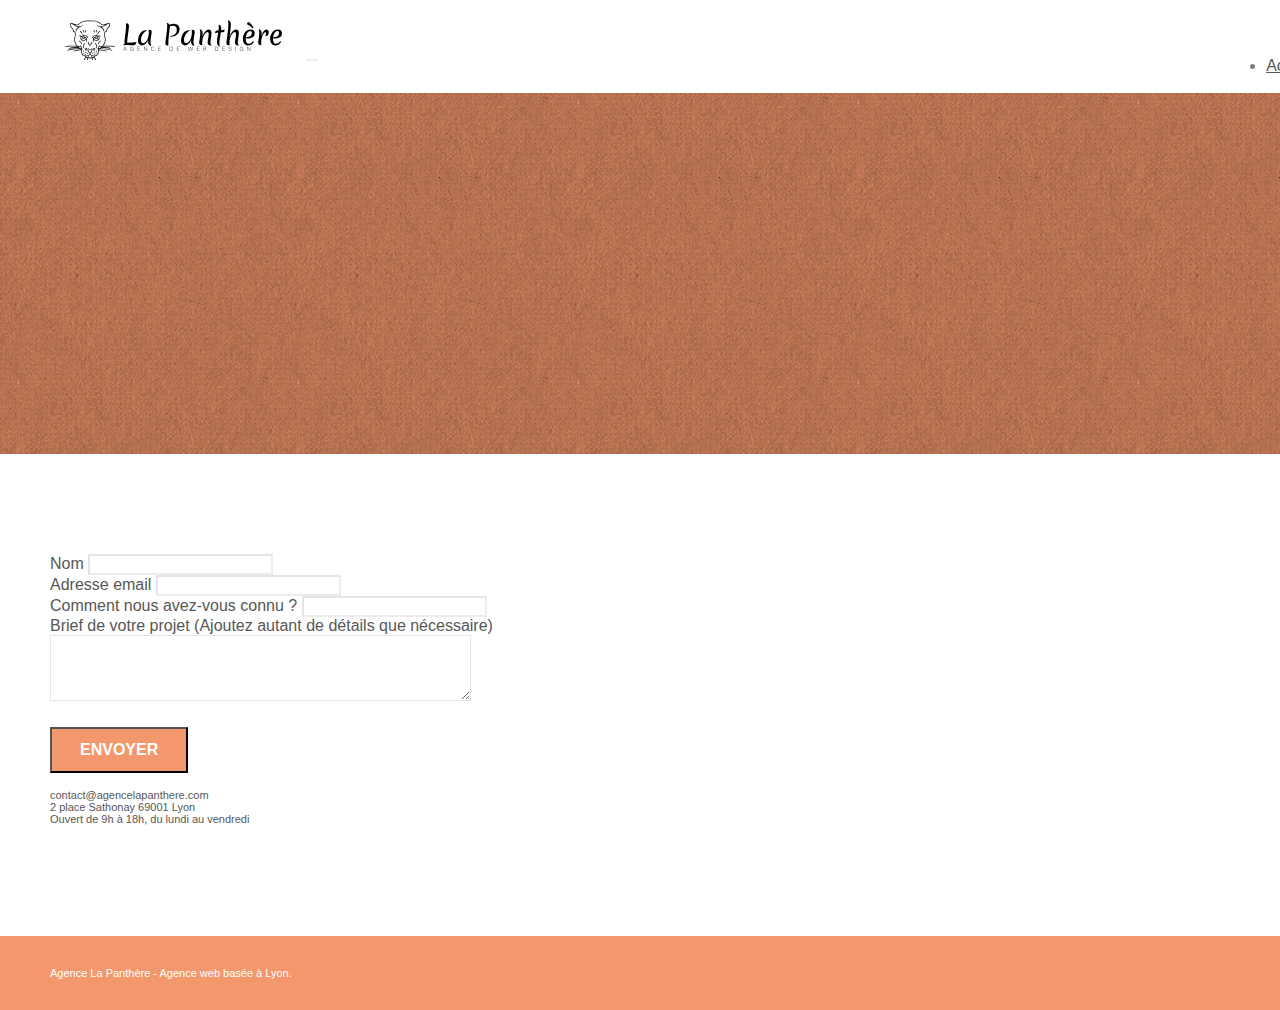
==== page2.html @ 62b4c814 "page 2 footer réseaux sociaux link error" ====
<!doctype html>
<html lang="fr">
<head>
    <meta charset="utf-8">
    <meta name="description" content="l'Agence La Panthère est votre agence de web design sur Lyon. Contactez-nous">
    <meta name="viewport" content="width=device-width, initial-scale=1.0, viewport-fit=cover">
    <link rel="shortcut icon" type="image/png" href="favicon.jpg">

	<link rel="canonical" href="https://dkartes.github.io/Project4-Panthere/">
    
	<link rel="stylesheet" type="text/css" href="./css/bootstrap.min.css">
	<link rel="stylesheet" type="text/css" href="style.css">
	<link rel="stylesheet" type="text/css" href="./css/font-awesome.min.css">
	<link rel="stylesheet" type="text/css" href="./css/et-line.min.css">
	
    
	<script src="./js/jquery-2.1.0.min.js"></script>
	<script src="./js/bootstrap.min.js"></script>
	<script src="./js/blocs.min.js"></script>
	<script src="./js/jqBootstrapValidation.js"></script>
	<script src="./js/formHandler.js"></script>
    <title>Contact Agence La Panthère</title>

    
<!-- Analytics -->
 
<!-- Analytics END -->
    
</head>
<body>
<!-- Principal conteneur -->
<div class="page-container">
    
<!-- bloc-0 -->
<div class="bloc bgc-white l-bloc " id="bloc-0">
	<div class="container bloc-sm">
		<nav class="navbar row">
			<div class="navbar-header">
				<a class="navbar-brand" href="index.html"><img src="img/agence-la-panthere-monochrome.svg" alt="atlanta web design logo" height="40" /></a>
				<button id="nav-toggle" type="button" class="ui-navbar-toggle navbar-toggle" data-toggle="collapse" data-target=".navbar-1">
					<span class="sr-only">Toggle navigation</span><span class="icon-bar"></span><span class="icon-bar"></span><span class="icon-bar"></span>
				</button>
			</div>
			<div class="collapse navbar-collapse navbar-1 special-dropdown-nav">
				<ul class="site-navigation nav navbar-nav">
					<li>
						<a href="index.html">Accueil</a>
					</li>
					<li>
					</li>
					<li>
						<a href="#">page2 &gt;</a>
					</li>
				</ul>
			</div>
		</nav>
	</div>
</div>
<!-- bloc-0 END -->

<!-- bloc-6 -->
<div class="bloc bg-dots-bg bg-repeat bgc-atomic-tangerine d-bloc bloc-bg-texture texture-paper" id="bloc-6">
	<div class="container bloc-lg">
		<div class="row">
			<div class="col-sm-12">
				<h1 class="text-center hero-bloc-text tc-white">
					Vous recherchez une entreprise spécialiste du web design sur Lyon ? Contactez-nous !
				</h1>
				<p class="text-center mg-lg tc-white tight-width-whitespace">
					Nous sommes ravis que vous souhaitiez collaborer avec notre agence.<br>
					Parlez-nous de votre projet en complétant le formulaire ci-dessous.
				</p>
			</div>
		</div>
	</div>
</div>
<!-- bloc-6 END -->

<!-- bloc-7 -->
<div class="bloc bgc-white l-bloc" id="bloc-7">
	<div class="container bloc-lg">
		<div class="row">
			<div class="col-sm-6">
				<form id="form_1" novalidate success-msg="Your message has been sent." fail-msg="Sorry it seems that our mail server is not responding, Sorry for the inconvenience!">
					<div class="form-group">
						<label>
							Nom
						</label>
						<input id="name" class="form-control" required />
					</div>
					<div class="form-group">
						<label>
							Adresse email
						</label>
						<input id="email" class="form-control" type="email" required />
					</div>
					<div class="form-group">
						<label>
							Comment nous avez-vous connu ?
						</label>
						<input class="form-control" type="email" required id="input_504" />
					</div>
					<div class="form-group">
						<label>
							Brief de votre projet (Ajoutez autant de détails que nécessaire)<br>
						</label><textarea id="message" class="form-control" rows="4" cols="50" required></textarea>
					</div> 
					<button class="bloc-button btn btn-lg btn-block cta-hero btn-atomic-tangerine" type="submit">
						Envoyer
					</button>
				</form>
			</div>
			<div class="col-sm-6">
				<p>
					contact@agencelapanthere.com<br>2 place Sathonay 69001 Lyon<br>Ouvert de 9h à 18h, du lundi au vendredi<br>
				</p>
			</div>
		</div>
	</div>
</div>
<!-- bloc-7 END -->

<!-- ScrollToTop Button -->
<a class="bloc-button btn btn-d scrollToTop" onclick="scrollToTarget('1')"><span class="fa fa-chevron-up"></span></a>
<!-- ScrollToTop Button END-->


<!-- Footer - bloc-8 -->
<div class="bloc bgc-atomic-tangerine d-bloc" id="bloc-8">
	<div class="container bloc-sm">
		<div class="row">
			<div class="col-sm-12">
				<p class="text-center white">
					Agence La Panthère - Agence web basée à Lyon.<br>
				</p>
				<div class="row row-no-gutters social">
					<div class="col-sm-3">
						<div class="text-center">
							<a class="social" href="https://twitter.com/home"><span class="fa fa-twitter icon-md"></span><span class="sr-only">Search</span></a>
						</div>
					</div>
					<div class="col-sm-3">
						<div class="text-center">
							<a class="social" href="https://www.facebook.com/"><span class="fa fa-facebook icon-md"></span><span class="sr-only">Search</span></a>
						</div>
					</div>
					<div class="col-sm-3">
						<div class="text-center">
							<a class="social" href="https://dribbble.com/"><span class="fa fa-dribbble icon-md"></span><span class="sr-only">Search</span></a>
						</div>
					</div>
					<div class="col-sm-3">
						<div class="text-center">
							<a class="social" href="https://www.instagram.com/?hl=fr"><span class="fa fa-instagram icon-md"></span><span class="sr-only">Search</span></a>
						</div>
					</div>
				</div>
			</div>
		</div>
	</div>
</div>
<!-- Footer - bloc-8 END -->

</div>
<!-- Principal conteneur END -->
    

</body>
</html>
---- style.css ----
body {
    margin: 0;
    padding: 0;
    background: #FFF;
    overflow-x: hidden;
    -webkit-font-smoothing: antialiased;
    -moz-osx-font-smoothing: grayscale;
}

a,
button {
    transition: all .3s ease-in-out;
    outline: none!important;
}

a:hover {
    text-decoration: none;
    cursor: pointer;
}

#page-loading-blocs-notifaction {
    position: fixed;
    top: 0;
    bottom: 0;
    width: 100%;
    z-index: 100000;
    background: #FFFFFF url("img/pageload-spinner.gif") no-repeat center center;
}

.bloc {
    width: 100%;
    clear: both;
    background: 50% 50% no-repeat;
    padding: 0 50px;
    -webkit-background-size: cover;
    -moz-background-size: cover;
    -o-background-size: cover;
    background-size: cover;
    position: relative;
}

.bloc .container {
    padding-left: 0;
    padding-right: 0;
}

.bloc-lg {
    padding: 100px 50px;
}

.bloc-md {
    padding: 50px;
}

.bloc-sm {
    padding: 20px 50px;
}

.bg-center,
.bg-l-edge,
.bg-r-edge,
.bg-t-edge,
.bg-b-edge,
.bg-tl-edge,
.bg-bl-edge,
.bg-tr-edge,
.bg-br-edge,
.bg-repeat {
    -webkit-background-size: auto!important;
    -moz-background-size: auto!important;
    -o-background-size: auto!important;
    background-size: auto!important;
}

.bg-repeat {
    background: repeat;
}

.bg-t-edge {
    background: top no-repeat;
}

.bloc-bg-texture::before {
    content: "";
    background-size: 2px 2px;
    position: absolute;
    top: 0;
    bottom: 0;
    left: 0;
    right: 0;
}

.texture-paper::before {
    background: url("img/texture-paper.png");
    background-size: 280px 280px;
}

.b-parallax {
    background-attachment: fixed;
}

.d-bloc {
    color: rgba(255, 255, 255, .7);
}

.d-bloc button:hover {
    color: rgba(255, 255, 255, .9);
}

.d-bloc .icon-round,
.d-bloc .icon-square,
.d-bloc .icon-rounded,
.d-bloc .icon-semi-rounded-a,
.d-bloc .icon-semi-rounded-b {
    border-color: rgba(255, 255, 255, .9);
}

.d-bloc .divider-h span {
    border-color: rgba(255, 255, 255, .2);
}

.d-bloc .a-btn,
.d-bloc .navbar a,
.d-bloc .navbar-brand,
.d-bloc a .icon-sm,
.d-bloc a .icon-md,
.d-bloc a .icon-lg,
.d-bloc a .icon-xl,
.d-bloc h1 a,
.d-bloc h2 a,
.d-bloc h3 a,
.d-bloc h4 a,
.d-bloc h5 a,
.d-bloc h6 a,
.d-bloc p a {
    color: rgba(255, 255, 255, .6);
}

.d-bloc .a-btn:hover,
.d-bloc .navbar a:hover,
.d-bloc .navbar-brand:hover,
.d-bloc a:hover .icon-sm,
.d-bloc a:hover .icon-md,
.d-bloc a:hover .icon-lg,
.d-bloc a:hover .icon-xl,
.d-bloc h1 a:hover,
.d-bloc h2 a:hover,
.d-bloc h3 a:hover,
.d-bloc h4 a:hover,
.d-bloc h5 a:hover,
.d-bloc h6 a:hover,
.d-bloc p a:hover {
    color: rgba(255, 255, 255, 1);
}

.d-bloc .navbar-toggle .icon-bar {
    background: rgba(255, 255, 255, 1);
}

.d-bloc .btn-wire,
.d-bloc .btn-wire:hover {
    color: rgba(255, 255, 255, 1);
    border-color: rgba(255, 255, 255, 1);
}

.d-bloc .panel {
    color: rgba(0, 0, 0, .5);
}

.d-bloc .panel button:hover {
    color: rgba(0, 0, 0, .7);
}

.d-bloc .panel icon {
    border-color: rgba(0, 0, 0, .7);
}

.d-bloc .panel .divider-h span {
    border-color: rgba(0, 0, 0, .1);
}

.d-bloc .panel .a-btn {
    color: rgba(0, 0, 0, .6);
}

.d-bloc .panel .a-btn:hover {
    color: rgba(0, 0, 0, 1);
}

.d-bloc .panel .btn-wire,
.d-bloc .panel .btn-wire:hover {
    color: rgba(0, 0, 0, .7);
    border-color: rgba(0, 0, 0, .3);
}

.d-bloc .panel,
.l-bloc {
    color: rgba(0, 0, 0, .5);
}

.d-bloc .panel button:hover,
.l-bloc button:hover {
    color: rgba(0, 0, 0, .7);
}

.l-bloc .icon-round,
.l-bloc .icon-square,
.l-bloc .icon-rounded,
.l-bloc .icon-semi-rounded-a,
.l-bloc .icon-semi-rounded-b {
    border-color: rgba(0, 0, 0, .7);
}

.d-bloc .panel .divider-h span,
.l-bloc .divider-h span {
    border-color: rgba(0, 0, 0, .1);
}

.d-bloc .panel .a-btn,
.l-bloc .a-btn,
.l-bloc .navbar a,
.l-bloc .navbar-brand,
.l-bloc a .icon-sm,
.l-bloc a .icon-md,
.l-bloc a .icon-lg,
.l-bloc a .icon-xl,
.l-bloc h1 a,
.l-bloc h2 a,
.l-bloc h3 a,
.l-bloc h4 a,
.l-bloc h5 a,
.l-bloc h6 a,
.l-bloc p a {
    color: rgba(0, 0, 0, .6);
}

.d-bloc .panel .a-btn:hover,
.l-bloc .a-btn:hover,
.l-bloc .navbar a:hover,
.l-bloc .navbar-brand:hover,
.l-bloc a:hover .icon-sm,
.l-bloc a:hover .icon-md,
.l-bloc a:hover .icon-lg,
.l-bloc a:hover .icon-xl,
.l-bloc h1 a:hover,
.l-bloc h2 a:hover,
.l-bloc h3 a:hover,
.l-bloc h4 a:hover,
.l-bloc h5 a:hover,
.l-bloc h6 a:hover,
.l-bloc p a:hover {
    color: rgba(0, 0, 0, 1);
}

.l-bloc .navbar-toggle .icon-bar {
    color: rgba(0, 0, 0, .6);
}

.d-bloc .panel .btn-wire,
.d-bloc .panel .btn-wire:hover,
.l-bloc .btn-wire,
.l-bloc .btn-wire:hover {
    color: rgba(0, 0, 0, .7);
    border-color: rgba(0, 0, 0, .3);
}

.voffset {
    margin-top: 30px;
}

.voffset-lg {
    margin-top: 80px;
}

.row-no-gutters {
    margin-right: 0;
    margin-left: 0;
}

.row.row-no-gutters > [class^="col-"],
.row.row-no-gutters > [class*=" col-"] {
    padding-right: 0;
    padding-left: 0;
}

#bloc-1-hero h1 {
    font-size: 32px;
}

.navbar {
    margin-bottom: 0;
    z-index: 1;
}

.navbar-brand {
    height: auto;
    padding: 3px 15px;
    font-size: 25px;
    font-weight: normal;
    font-weight: 600;
    line-height: 44px;
}

.navbar-brand img {
    max-height: 200px;
    margin: 0 5px 0 0;
    display: inline;
}

.navbar-brand img[src$=svg] {
    min-width: 100px;
}

.nav-center .navbar-brand img {
    margin: 0;
}

.navbar .nav {
    padding-top: 2px;
    margin-right: -16px;
    float: right;
    z-index: 1;
}

.nav > li {
    float: left;
    margin-top: 4px;
    font-size: 16px;
}

.navbar-nav .open .dropdown-menu > li > a {
    text-align: inherit;
}

.nav > li a:hover,
.nav > li a:focus {
    background: transparent;
}

.navbar-toggle {
    margin: 10px 10px 0 0;
    border: 0px;
}

.navbar-toggle:hover {
    background: transparent!important;
}

.navbar-toggle .icon-bar {
    background-color: rgba(0, 0, 0, .5);
    width: 26px;
}

.nav-invert .navbar .nav {
    float: left;
}

.nav-invert .navbar-header,
.nav-invert .navbar-brand {
    float: right;
    position: relative;
    z-index: 2;
}

@media (min-width: 768px) {
    .site-navigation {
        position: absolute;
        top: 50%;
        right: 20px;
        transform: translate(0, -50%);
        -webkit-transform: translateY(-50%);
    }
    .nav > li .dropdown-menu a,
    .nav > li .dropdown-menu a:hover {
        color: #484848;
    }
    .nav-invert .site-navigation {
        left: 0;
        right: 0;
    }
    .nav-center {
        text-align: center;
    }
    .nav-center .navbar-header {
        width: 100%;
    }
    .nav-center .navbar-header,
    .nav-center .navbar-brand,
    .nav-center .nav > li {
        float: none;
        display: inline-block;
    }
    .nav-center .site-navigation {
        position: relative;
        width: 100%;
        right: 0;
        margin-right: 0px;
        margin-top: 20px;
    }
    .nav-center.mini-nav .navbar-toggle {
        float: none;
        margin: 10px auto 0;
    }
}

.nav > li > .dropdown a {
    background: none!important;
    display: block;
    padding: 14px 15px;
}

nav .caret {
    margin: 0 5px;
}

.dropdown-menu .dropdown-menu {
    top: -8px;
    left: 100%;
}

.dropdown-menu .dropmenu-flow-right {
    top: 100%;
    left: 0;
    margin-left: -1px;
    border-top-left-radius: 0;
    border-top-right-radius: 0;
}

.dropdown-menu .dropdown span {
    border: 4px solid black;
    border-top-color: transparent;
    border-right-color: transparent;
    border-bottom-color: transparent;
    margin: 6px -5px 0 0!important;
    float: right;
}

.mg-md {
    margin-top: 10px;
    margin-bottom: 20px;
}

.mg-lg {
    margin-top: 10px;
    margin-bottom: 40px;
}

.btn {
    margin: 0 5px 5px 0;
}

.btn.pull-right {
    margin: 0 0 5px 5px;
}

.btn-d,
.btn-d:hover,
.btn-d:focus {
    color: #FFF;
    background: rgba(0, 0, 0, .3);
}

button {
    outline: none!important;
}

.btn-rd {
    border-radius: 40px;
}

.btn-clean {
    border: 1px solid rgba(0, 0, 0, .08);
    border-bottom-color: rgba(0, 0, 0, .1);
    text-shadow: 0 1px 0 rgba(0, 0, 1, .1);
    box-shadow: 0 1px 3px rgba(0, 0, 1, .25), inset 0 1px 0 0 rgba(255, 255, 255, .15);
}

.icon-md {
    font-size: 30px!important;
}

.icon-lg {
    font-size: 60px!important;
}
.sr-only{
    position:absolute;
    left:-10000px;
    top:auto;
    width:1px;
    height:1px;
    overflow:hidden;
 }

.sm-shadow {
    text-shadow: 0 1px 2px rgba(0, 0, 0, .3);
}

.panel-sq,
.panel-sq .panel-heading,
.panel-sq .panel-footer {
    border-radius: 0;
}

.panel-rd {
    border-radius: 30px;
}

.panel-rd .panel-heading {
    border-radius: 29px 29px 0 0;
}

.panel-rd .panel-footer {
    border-radius: 0 0 29px 29px;
}

.form-control {
    border-color: rgba(0, 0, 0, .1);
    box-shadow: none;
}

.scrollToTop {
    width: 40px;
    height: 40px;
    position: fixed;
    bottom: 20px;
    right: 20px;
    opacity: 0;
    z-index: 500;
    transition: all .3s ease-in-out;
}

.scrollToTop span {
    margin-top: 6px;
}

.showScrollTop {
    font-size: 14px;
    opacity: 1;
}

a[data-lightbox] {
    position: relative;
    display: block;
    text-align: center;
}

a[data-lightbox]:hover::before {
    content: "+";
    font-family: "HelveticaNeue-Light", "Helvetica Neue Light", "Helvetica Neue", Helvetica, Arial;
    font-size: 32px;
    width: 50px;
    height: 50px;
    margin-left: -25px;
    border-radius: 50%;
    background: rgba(0, 0, 0, .6);
    color: #FFF;
    font-weight: 100;
    z-index: 1;
    position: absolute;
    top: 50%;
    transform: translateY(-50%);
    -webkit-transform: translateY(-50%);
}

a[data-lightbox]:hover img {
    opacity: 0.6;
    -webkit-animation-fill-mode: none;
    animation-fill-mode: none;
}

#lightbox-modal {
    display: flex;
    align-items: center;
}

#lightbox-modal .modal-dialog {
    width: 90%;
    max-width: 900px;
    margin: 0 auto 0;
}

#lightbox-modal .modal-dialog img {
    max-height: 90vh;
    margin: 0 auto;
}

.lightbox-caption {
    padding: 20px;
    color: #FFF;
    background: rgba(0, 0, 0, .5);
    position: absolute;
    left: 15px;
    right: 15px;
    bottom: 5px;
}

.close-lightbox {
    color: #FFF;
    font-size: 30px;
    position: absolute;
    top: 20px;
    right: 20px;
    z-index: 20;
    background: rgba(0, 0, 0, .5);
    border: none;
    line-height: 30px;
    padding: 0 9px 5px;
    opacity: 0.3;
}

.close-lightbox:hover,
.next-lightbox:hover,
.prev-lightbox:hover {
    opacity: 1.0;
    color: #FFF;
}

.next-lightbox,
.prev-lightbox {
    font-size: 20px;
    color: rgba(255, 255, 255, .9);
    background: rgba(0, 0, 0, .5);
    transition: all .2s ease-in-out;
    position: absolute;
    top: 45%;
    z-index: 1;
    opacity: 0.4;
}

.next-lightbox {
    padding: 6px 8px 1px 13px;
    right: 25px;
}

.prev-lightbox {
    padding: 6px 13px 1px 10px;
    left: 25px;
}

.snapshot-lb .modal-body {
    padding-bottom: 45px;
}

.snapshot-lb .lightbox-caption {
    padding: 0;
    color: rgba(0, 0, 0, .5);
    background: none;
}

h1,
h2,
h3,
h4,
h5,
h6,
p,
label,
.btn,
a {
    font-family: "helvetica";
    font-weight: 400;
    color: #575757!important;
}

.container {
    max-width: 1000px;
}

.hero-bloc-text {
    font-size: 38px;
}

.hero-bloc-text-sub {
    font-size: 36px;
}

.statement-bloc-text {
    line-height: 26px;
    font-style: italic;
    font-size: 20px;
    text-align: center;
    font-weight: lighter;
    max-width: 520px;
    margin: auto auto auto auto;
}

p {
    font-size: 11px;
}

.tight-width-whitespace {
    max-width: 600px;
    margin: auto auto auto auto;
}

.h1 {
    font-size: 20px;
    font-family: "Open Sans";
}

.cta-hero {
    margin-top: 22px;
    color: #FFFFFF!important;
    text-transform: uppercase;
    padding: 12px 28px 12px 28px;
    font-size: 16px;
    font-weight: 700;
}

.social {
    max-width: 400px;
    margin: auto auto auto auto;
}

h2 {
    font-size: 22px;
    line-height: 1.4em;
}

h3 {
    font-size: 15px;
    text-transform: uppercase;
    font-weight: 700;
    color: #333333!important;
}

.med-width-whitespace {
    max-width: 800px;
    margin: auto auto auto auto;
    box-shadow: 0px 0px 0px #000000;
}

h1 {
    color: #333333!important;
}

h4 {
    color: #333333!important;
}

.icons {
    margin-bottom: 14px;
    margin-top: 24px;
}

.white {
    color: #FFFFFF!important;
}

.portfolio-thumb {
    margin-bottom: 24px;
}

.portfolio-row {
    margin-bottom: 44px;
    margin-top: 50px;
}

.avatar {
    box-shadow: 0px 4px 9px rgba(0, 0, 0, 0.3);
}

.black-background {
    background-color: rgba(165, 147, 99, 0.7);
    padding: 40px 40px 40px 40px;
}

.bold-link {
    font-weight: 900;
    text-decoration: underline!important;
}

.bgc-white {
    background-color: #FFFFFF;
}

.bgc-dark-slate-blue {
    background-color: #364577;
}

.bgc-atomic-tangerine {
    background-color: #F3976C;
}

.tc-white {
    color: #F3976C!important;
}

.btn-atomic-tangerine {
    background: #F3976C;
    color: #FFFFFF!important;
}

.btn-atomic-tangerine:hover {
    background: #c27956!important;
    color: #FFFFFF!important;
}

.ltc-white {
    color: #FFFFFF!important;
}

.ltc-white:hover {
    color: #cccccc!important;
}

.ltc-atomic-tangerine {
    color: #F3976C!important;
}

.ltc-atomic-tangerine:hover {
    color: #c27956!important;
}

.icon-dark-slate-blue {
    color: #364577!important;
    border-color: #364577!important;
}

.bg-dots-bg {
    background-image: url("img/dots-bg.png");
}

.bg-lines-h2-bg {
    background-image: url("img/lines-h2-bg.png");
}

.bg-banniere {
    background-image: url("img/agence-la-panthere.jpg");
}

.bg-presentation {
    background-image: url("img/image-de-presentation.bmp");
}

@media (max-width: 1024px) {
    .bloc {
        padding-left: 20px;
        padding-right: 20px;
    }
    .bloc.full-width-bloc,
    .bloc-tile-2.full-width-bloc .container,
    .bloc-tile-3.full-width-bloc .container,
    .bloc-tile-4.full-width-bloc .container {
        padding-left: 0;
        padding-right: 0;
    }
}

@media (max-width: 992px) and (min-width: 768px) {
    .navbar .nav {
        max-width: 80%
    }
    .nav-center.navbar .nav {
        max-width: 100%
    }
}

@media only screen and (min-device-width: 768px) and (max-device-width: 1024px) and (orientation: landscape) {
    .b-parallax {
        background-attachment: scroll;
    }
}

@media only screen and (min-device-width: 1024px) and (max-device-width: 1366px) and (-webkit-min-device-pixel-ratio: 1.5) {
    .b-parallax {
        background-attachment: scroll;
    }
}

@media (max-width: 991px) {
    .container {
        width: 100%;
    }
    .b-parallax {
        background-attachment: scroll;
    }
    .page-container,
    #hero-bloc {
        overflow-x: hidden;
        position: relative;
    }
    .bloc {
        padding-left: constant(safe-area-inset-left);
        padding-right: constant(safe-area-inset-right);
    }
    .bloc-group,
    .bloc-group .bloc {
        display: block;
        width: 100%;
    }
    .bloc-fill-screen .fill-bloc-top-edge,
    .bloc-fill-screen .fill-bloc-bottom-edge {
        padding: 0 20px;
        padding-left: constant(safe-area-inset-left);
        padding-right: constant(safe-area-inset-right);
    }
}

@media (max-width: 767px) {
    .page-container {
        overflow-x: hidden;
        position: relative;
    }
    h1,
    h2,
    h3,
    h4,
    h5,
    h6,
    p,
    #disqus_thread {
        padding-left: 10px!important;
        padding-right: 10px!important;
    }
    .b-parallax {
        background-attachment: scroll;
    }
    .navbar .nav {
        padding-top: 0;
        border-top: 1px solid rgba(0, 0, 0, .2);
        float: none!important;
    }
    .navbar.row {
        margin-left: 0;
        margin-right: 0;
    }
    .site-navigation {
        position: inherit;
        transform: none;
        -webkit-transform: none;
        -ms-transform: none;
    }
    .nav > li {
        margin-top: 0;
        border-bottom: 1px solid rgba(0, 0, 0, .1);
        background: rgba(0, 0, 0, .05);
        text-align: left;
        padding-left: 15px;
        width: 100%;
    }
    .nav > li:hover {
        background: rgba(0, 0, 0, .08);
    }
    .dropdown .dropdown a .caret {
        float: none;
        margin: 5px 0 0 10px!important;
        border: 4px solid black;
        border-bottom-color: transparent;
        border-right-color: transparent;
        border-left-color: transparent;
    }
    #hero-bloc .navbar .nav {
        background: rgba(0, 0, 0, .8);
    }
    #hero-bloc .navbar .nav a {
        color: rgba(255, 255, 255, .6);
    }
    .hero {
        padding: 50px 0;
    }
    .hero-nav {
        left: -1px;
        right: -1px;
    }
    .navbar-collapse {
        padding: 0;
        overflow-x: hidden;
        -webkit-box-shadow: none;
        box-shadow: none;
    }
    .navbar-brand img {
        max-height: 40px;
        width: auto;
    }
    .nav-invert .navbar-header {
        float: none;
        width: 100%;
    }
    .nav-invert .navbar-toggle {
        float: left;
        margin-left: 10px;
    }
    .bloc {
        padding-left: 0;
        padding-right: 0;
    }
    .bloc-xxl,
    .bloc-xl,
    .bloc-lg {
        padding: 40px 0;
    }
    .bloc-sm,
    .bloc-md {
        padding-left: 0;
        padding-right: 0;
    }
    .bloc-tile-2 .container,
    .bloc-tile-3 .container,
    .bloc-tile-4 .container,
    .bloc-fill-screen .fill-bloc-top-edge,
    .bloc-fill-screen .fill-bloc-bottom-edge {
        padding-left: 0;
        padding-right: 0;
    }
    .a-block {
        padding: 0 10px;
    }
    .btn-dwn {
        display: none;
    }
    .voffset {
        margin-top: 5px;
    }
    .voffset-md {
        margin-top: 20px;
    }
    .voffset-lg {
        margin-top: 30px;
    }
    form {
        padding: 5px;
    }
    .close-lightbox {
        display: inline-block;
    }
    .blocsapp-device-iphone5 {
        background-size: 216px 425px;
        padding-top: 60px;
        width: 216px;
        height: 425px;
    }
    .blocsapp-device-iphone5 img {
        width: 180px;
        height: 320px;
    }
}

@media (max-width: 400px) {
    .bloc {
        padding-left: 0;
        padding-right: 0;
    }
}

@media (max-width: 767px) {
    .bloc-mob-center-text {
        text-align: center;
    }
}
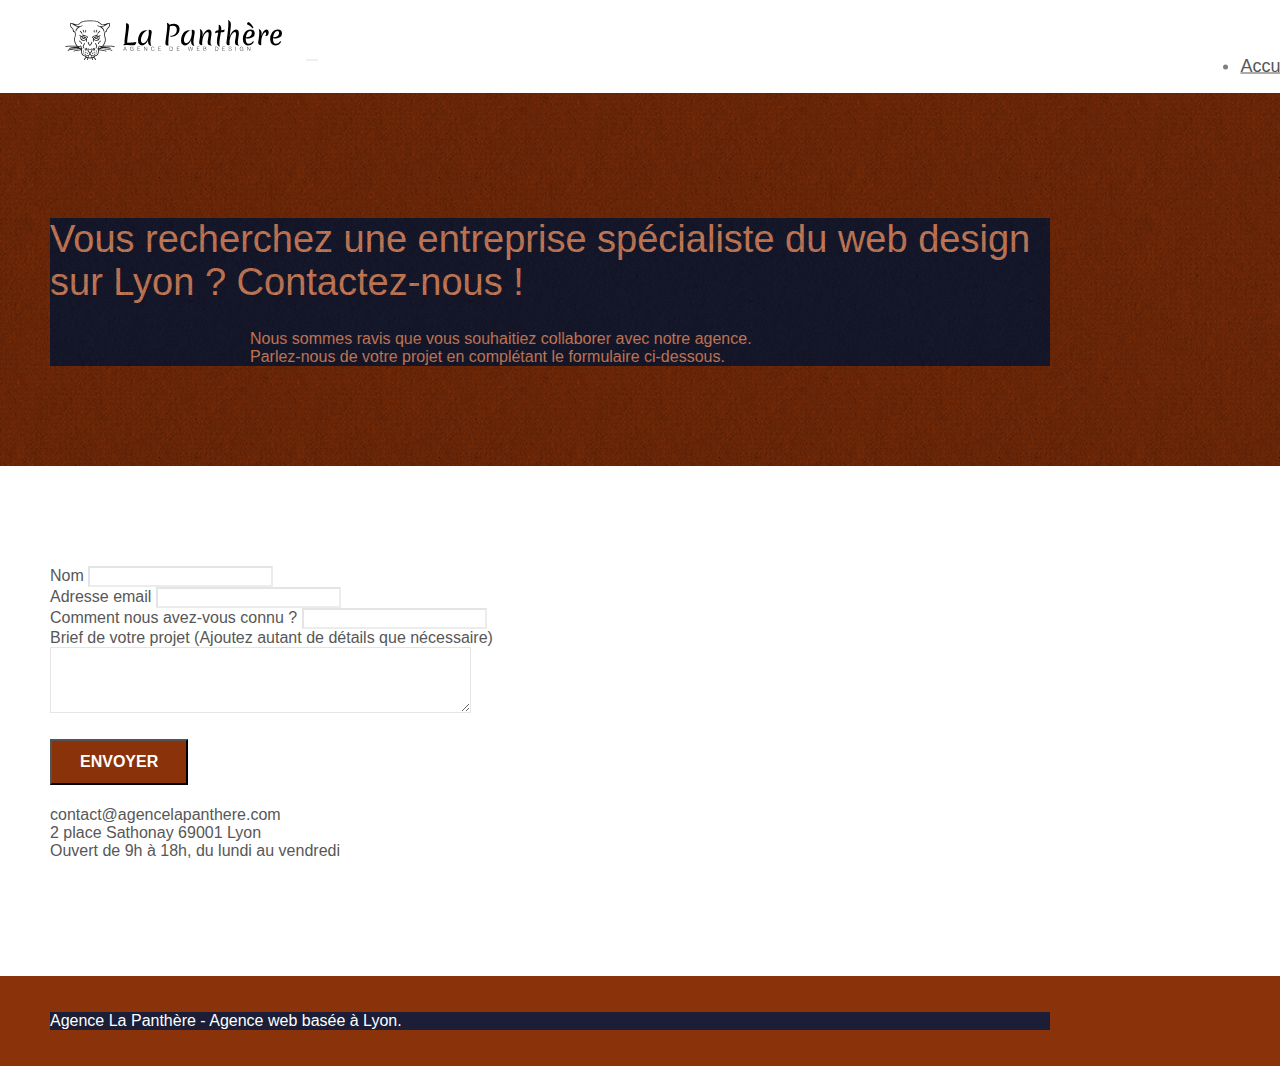
==== commit 0a4200ba: "Correction du formulaire + passage validator HTML" ====
--- a/page2.html
+++ b/page2.html
@@ -14,11 +14,11 @@
 	<link rel="stylesheet" type="text/css" href="./css/et-line.min.css">
 	
     
-	<script src="./js/jquery-2.1.0.min.js"></script>
-	<script src="./js/bootstrap.min.js"></script>
-	<script src="./js/blocs.min.js"></script>
-	<script src="./js/jqBootstrapValidation.js"></script>
-	<script src="./js/formHandler.js"></script>
+	<script src="./js/jquery-2.1.0.min.js" defer></script>
+	<script src="./js/bootstrap.min.js" defer></script>
+	<script src="./js/blocs.min.js" defer></script>
+	<script src="./js/jqBootstrapValidation.js" defer></script>
+	<script src="./js/formHandler.js" defer></script>
     <title>Contact Agence La Panthère</title>
 
     
@@ -49,7 +49,7 @@
 					<li>
 					</li>
 					<li>
-						<a href="#">page2 &gt;</a>
+						<a href="#">Contact &gt;</a>
 					</li>
 				</ul>
 			</div>
@@ -81,29 +81,30 @@
 	<div class="container bloc-lg">
 		<div class="row">
 			<div class="col-sm-6">
-				<form id="form_1" novalidate success-msg="Your message has been sent." fail-msg="Sorry it seems that our mail server is not responding, Sorry for the inconvenience!">
+				<form id="form_1">
 					<div class="form-group">
-						<label>
+						<label for="name">
 							Nom
 						</label>
 						<input id="name" class="form-control" required />
 					</div>
 					<div class="form-group">
-						<label>
+						<label for="email">
 							Adresse email
 						</label>
 						<input id="email" class="form-control" type="email" required />
 					</div>
 					<div class="form-group">
-						<label>
+						<label for="input_504">
 							Comment nous avez-vous connu ?
 						</label>
-						<input class="form-control" type="email" required id="input_504" />
+						<input class="form-control" type="text" required id="input_504">
 					</div>
 					<div class="form-group">
-						<label>
+						<label for="message">
 							Brief de votre projet (Ajoutez autant de détails que nécessaire)<br>
-						</label><textarea id="message" class="form-control" rows="4" cols="50" required></textarea>
+						</label>
+						<textarea id="message" class="form-control" rows="4" cols="50" required></textarea>
 					</div> 
 					<button class="bloc-button btn btn-lg btn-block cta-hero btn-atomic-tangerine" type="submit">
 						Envoyer
--- a/style.css
+++ b/style.css
@@ -325,7 +325,7 @@
 .nav > li {
     float: left;
     margin-top: 4px;
-    font-size: 16px;
+    font-size: 18px;
 }
 
 .navbar-nav .open .dropdown-menu > li > a {
@@ -489,6 +489,8 @@
     width:1px;
     height:1px;
     overflow:hidden;
+    color:#E6E6E6 ;
+    background-color: #0F0F0F;
  }
 
 .sm-shadow {
@@ -511,6 +513,9 @@
 
 .panel-rd .panel-footer {
     border-radius: 0 0 29px 29px;
+}
+.footer-color a{
+    color: #E0E0E0!important;
 }
 
 .form-control {
@@ -685,7 +690,7 @@
 }
 
 p {
-    font-size: 11px;
+    font-size: 16px;
 }
 
 .tight-width-whitespace {
@@ -713,12 +718,12 @@
 }
 
 h2 {
-    font-size: 22px;
+    font-size: 24px;
     line-height: 1.4em;
 }
 
 h3 {
-    font-size: 15px;
+    font-size: 18px;
     text-transform: uppercase;
     font-weight: 700;
     color: #333333!important;
@@ -761,7 +766,6 @@
 }
 
 .black-background {
-    background-color: rgba(165, 147, 99, 0.7);
     padding: 40px 40px 40px 40px;
 }
 
@@ -779,20 +783,20 @@
 }
 
 .bgc-atomic-tangerine {
-    background-color: #F3976C;
+    background-color: #8A320A;
 }
 
 .tc-white {
     color: #F3976C!important;
-}
-
+    z-index: 1;   
+}
 .btn-atomic-tangerine {
-    background: #F3976C;
+    background: #8A320A;
     color: #FFFFFF!important;
 }
 
 .btn-atomic-tangerine:hover {
-    background: #c27956!important;
+    background: #8A320A!important;
     color: #FFFFFF!important;
 }
 
@@ -824,13 +828,23 @@
 .bg-lines-h2-bg {
     background-image: url("img/lines-h2-bg.png");
 }
-
+.col-sm-12{
+    background-color: #1B1E36;
+}
 .bg-banniere {
     background-image: url("img/agence-la-panthere.jpg");
 }
 
 .bg-presentation {
     background-image: url("img/image-de-presentation.bmp");
+}
+.PDG{
+    font-size: 20px;
+    color: #1B1E36!important;
+}
+.PDG .quotation{
+    font-size: 16px;
+    font-style: italic;
 }
 
 @media (max-width: 1024px) {
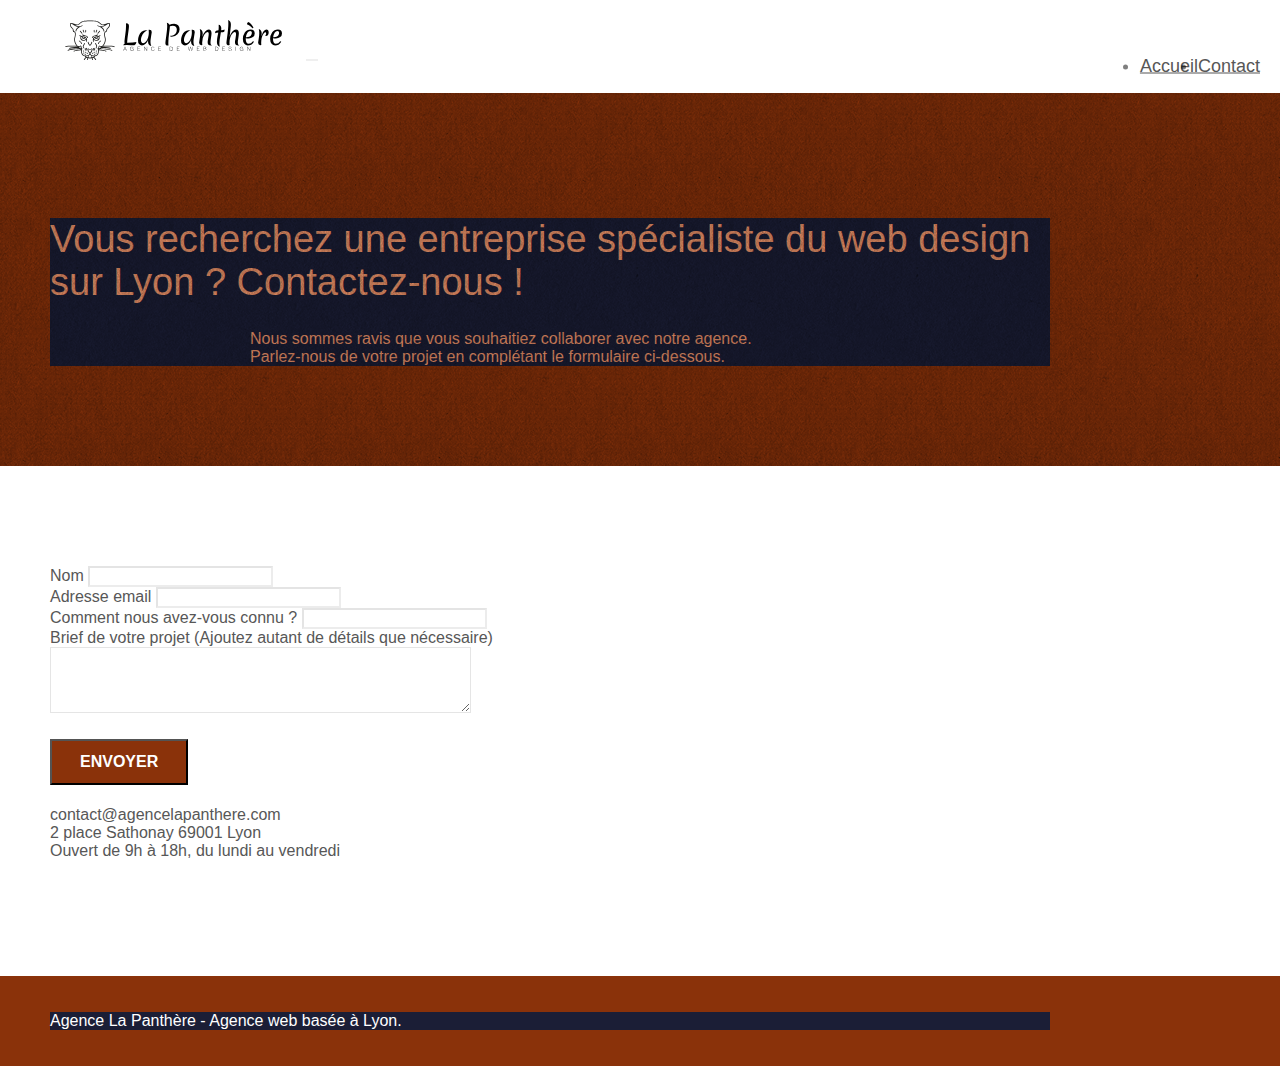
==== commit 7a654801: "Modif footer + modif navbar contact" ====
--- a/page2.html
+++ b/page2.html
@@ -36,7 +36,7 @@
 	<div class="container bloc-sm">
 		<nav class="navbar row">
 			<div class="navbar-header">
-				<a class="navbar-brand" href="index.html"><img src="img/agence-la-panthere-monochrome.svg" alt="atlanta web design logo" height="40" /></a>
+				<a class="navbar-brand" href="index.html"><img src="img/agence-la-panthere-monochrome.svg" alt="logo de La Panthère agence de web design" height="40" /></a>
 				<button id="nav-toggle" type="button" class="ui-navbar-toggle navbar-toggle" data-toggle="collapse" data-target=".navbar-1">
 					<span class="sr-only">Toggle navigation</span><span class="icon-bar"></span><span class="icon-bar"></span><span class="icon-bar"></span>
 				</button>
@@ -47,9 +47,7 @@
 						<a href="index.html">Accueil</a>
 					</li>
 					<li>
-					</li>
-					<li>
-						<a href="#">Contact &gt;</a>
+						<a href="#">Contact</a>
 					</li>
 				</ul>
 			</div>
--- a/style.css
+++ b/style.css
@@ -28,7 +28,7 @@
 }
 
 .bloc {
-    width: 100%;
+    max-width: 100%;
     clear: both;
     background: 50% 50% no-repeat;
     padding: 0 50px;
@@ -317,7 +317,6 @@
 
 .navbar .nav {
     padding-top: 2px;
-    margin-right: -16px;
     float: right;
     z-index: 1;
 }
@@ -832,11 +831,11 @@
     background-color: #1B1E36;
 }
 .bg-banniere {
-    background-image: url("img/agence-la-panthere.jpg");
+    background-image: url("img_redi/agence-la-panthere.jpg");
 }
 
 .bg-presentation {
-    background-image: url("img/image-de-presentation.bmp");
+    background-image: url("img_redi/image-de-presentation.jpg");
 }
 .PDG{
     font-size: 20px;
@@ -847,6 +846,10 @@
     font-style: italic;
 }
 
+.rowfooter{
+    display: flex;
+    justify-content: center;
+}
 @media (max-width: 1024px) {
     .bloc {
         padding-left: 20px;
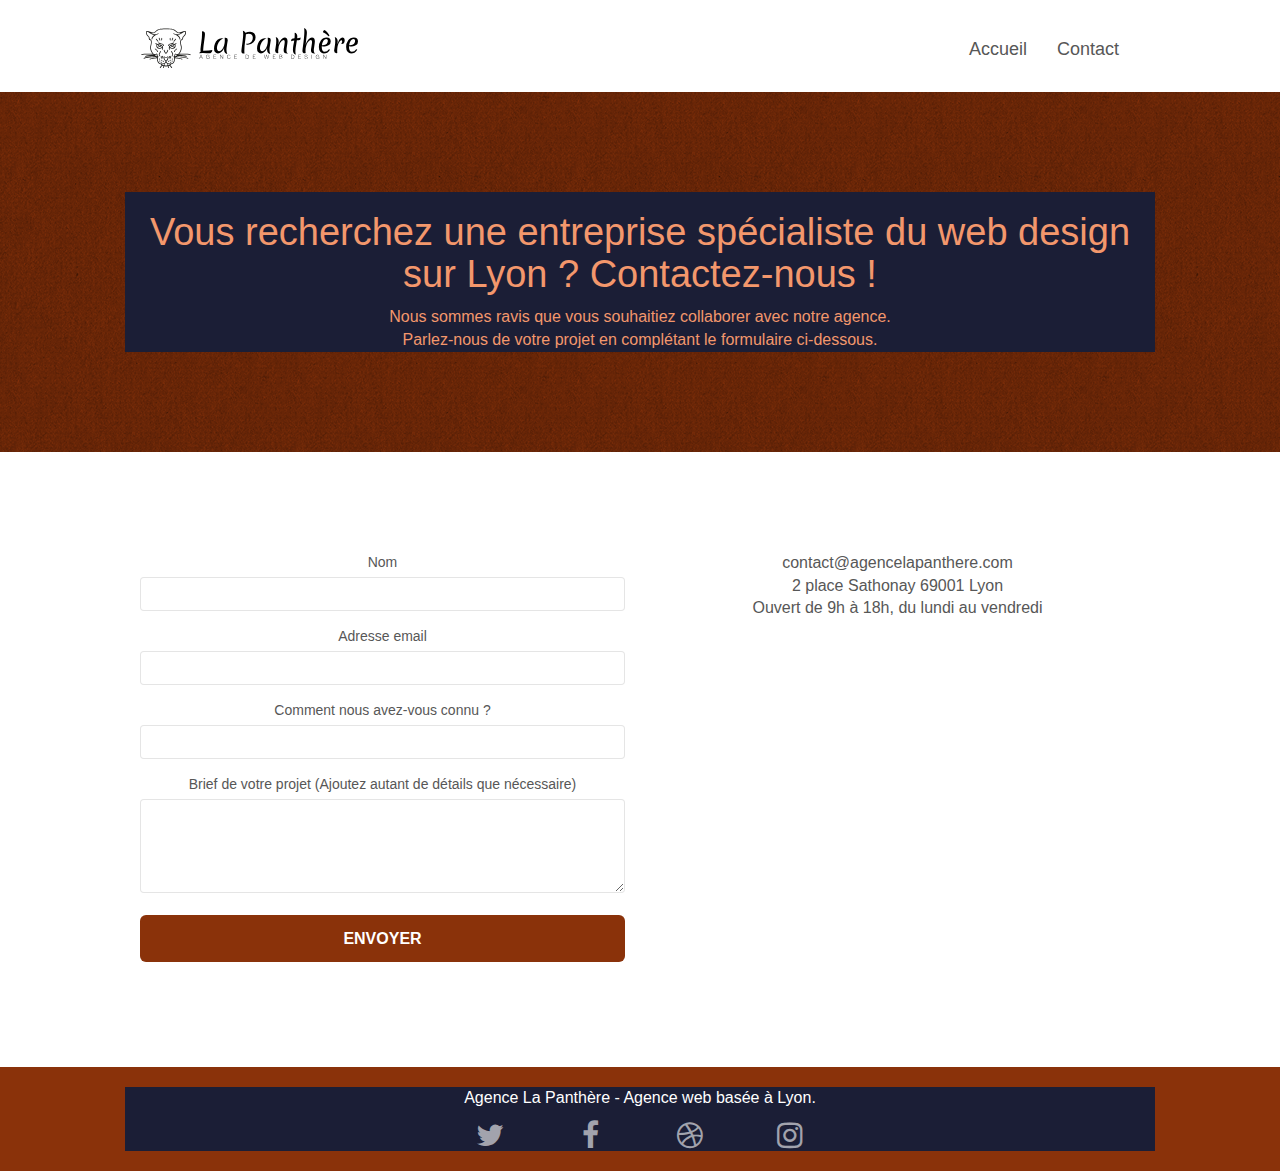
==== commit 0a9a5e3f: "code minifié" ====
--- a/page2.html
+++ b/page2.html
@@ -8,10 +8,10 @@
 
 	<link rel="canonical" href="https://dkartes.github.io/Project4-Panthere/">
     
-	<link rel="stylesheet" type="text/css" href="./css/bootstrap.min.css">
+	<link rel="stylesheet" type="text/css" href="./css/bootstrap.css">
 	<link rel="stylesheet" type="text/css" href="style.css">
-	<link rel="stylesheet" type="text/css" href="./css/font-awesome.min.css">
-	<link rel="stylesheet" type="text/css" href="./css/et-line.min.css">
+	<link rel="stylesheet" type="text/css" href="./css/font-awesome.css">
+	<link rel="stylesheet" type="text/css" href="./css/et-line.css">
 	
     
 	<script src="./js/jquery-2.1.0.min.js" defer></script>
--- a/style.css
+++ b/style.css
@@ -1,1067 +1 @@
-body {
-    margin: 0;
-    padding: 0;
-    background: #FFF;
-    overflow-x: hidden;
-    -webkit-font-smoothing: antialiased;
-    -moz-osx-font-smoothing: grayscale;
-}
-
-a,
-button {
-    transition: all .3s ease-in-out;
-    outline: none!important;
-}
-
-a:hover {
-    text-decoration: none;
-    cursor: pointer;
-}
-
-#page-loading-blocs-notifaction {
-    position: fixed;
-    top: 0;
-    bottom: 0;
-    width: 100%;
-    z-index: 100000;
-    background: #FFFFFF url("img/pageload-spinner.gif") no-repeat center center;
-}
-
-.bloc {
-    max-width: 100%;
-    clear: both;
-    background: 50% 50% no-repeat;
-    padding: 0 50px;
-    -webkit-background-size: cover;
-    -moz-background-size: cover;
-    -o-background-size: cover;
-    background-size: cover;
-    position: relative;
-}
-
-.bloc .container {
-    padding-left: 0;
-    padding-right: 0;
-}
-
-.bloc-lg {
-    padding: 100px 50px;
-}
-
-.bloc-md {
-    padding: 50px;
-}
-
-.bloc-sm {
-    padding: 20px 50px;
-}
-
-.bg-center,
-.bg-l-edge,
-.bg-r-edge,
-.bg-t-edge,
-.bg-b-edge,
-.bg-tl-edge,
-.bg-bl-edge,
-.bg-tr-edge,
-.bg-br-edge,
-.bg-repeat {
-    -webkit-background-size: auto!important;
-    -moz-background-size: auto!important;
-    -o-background-size: auto!important;
-    background-size: auto!important;
-}
-
-.bg-repeat {
-    background: repeat;
-}
-
-.bg-t-edge {
-    background: top no-repeat;
-}
-
-.bloc-bg-texture::before {
-    content: "";
-    background-size: 2px 2px;
-    position: absolute;
-    top: 0;
-    bottom: 0;
-    left: 0;
-    right: 0;
-}
-
-.texture-paper::before {
-    background: url("img/texture-paper.png");
-    background-size: 280px 280px;
-}
-
-.b-parallax {
-    background-attachment: fixed;
-}
-
-.d-bloc {
-    color: rgba(255, 255, 255, .7);
-}
-
-.d-bloc button:hover {
-    color: rgba(255, 255, 255, .9);
-}
-
-.d-bloc .icon-round,
-.d-bloc .icon-square,
-.d-bloc .icon-rounded,
-.d-bloc .icon-semi-rounded-a,
-.d-bloc .icon-semi-rounded-b {
-    border-color: rgba(255, 255, 255, .9);
-}
-
-.d-bloc .divider-h span {
-    border-color: rgba(255, 255, 255, .2);
-}
-
-.d-bloc .a-btn,
-.d-bloc .navbar a,
-.d-bloc .navbar-brand,
-.d-bloc a .icon-sm,
-.d-bloc a .icon-md,
-.d-bloc a .icon-lg,
-.d-bloc a .icon-xl,
-.d-bloc h1 a,
-.d-bloc h2 a,
-.d-bloc h3 a,
-.d-bloc h4 a,
-.d-bloc h5 a,
-.d-bloc h6 a,
-.d-bloc p a {
-    color: rgba(255, 255, 255, .6);
-}
-
-.d-bloc .a-btn:hover,
-.d-bloc .navbar a:hover,
-.d-bloc .navbar-brand:hover,
-.d-bloc a:hover .icon-sm,
-.d-bloc a:hover .icon-md,
-.d-bloc a:hover .icon-lg,
-.d-bloc a:hover .icon-xl,
-.d-bloc h1 a:hover,
-.d-bloc h2 a:hover,
-.d-bloc h3 a:hover,
-.d-bloc h4 a:hover,
-.d-bloc h5 a:hover,
-.d-bloc h6 a:hover,
-.d-bloc p a:hover {
-    color: rgba(255, 255, 255, 1);
-}
-
-.d-bloc .navbar-toggle .icon-bar {
-    background: rgba(255, 255, 255, 1);
-}
-
-.d-bloc .btn-wire,
-.d-bloc .btn-wire:hover {
-    color: rgba(255, 255, 255, 1);
-    border-color: rgba(255, 255, 255, 1);
-}
-
-.d-bloc .panel {
-    color: rgba(0, 0, 0, .5);
-}
-
-.d-bloc .panel button:hover {
-    color: rgba(0, 0, 0, .7);
-}
-
-.d-bloc .panel icon {
-    border-color: rgba(0, 0, 0, .7);
-}
-
-.d-bloc .panel .divider-h span {
-    border-color: rgba(0, 0, 0, .1);
-}
-
-.d-bloc .panel .a-btn {
-    color: rgba(0, 0, 0, .6);
-}
-
-.d-bloc .panel .a-btn:hover {
-    color: rgba(0, 0, 0, 1);
-}
-
-.d-bloc .panel .btn-wire,
-.d-bloc .panel .btn-wire:hover {
-    color: rgba(0, 0, 0, .7);
-    border-color: rgba(0, 0, 0, .3);
-}
-
-.d-bloc .panel,
-.l-bloc {
-    color: rgba(0, 0, 0, .5);
-}
-
-.d-bloc .panel button:hover,
-.l-bloc button:hover {
-    color: rgba(0, 0, 0, .7);
-}
-
-.l-bloc .icon-round,
-.l-bloc .icon-square,
-.l-bloc .icon-rounded,
-.l-bloc .icon-semi-rounded-a,
-.l-bloc .icon-semi-rounded-b {
-    border-color: rgba(0, 0, 0, .7);
-}
-
-.d-bloc .panel .divider-h span,
-.l-bloc .divider-h span {
-    border-color: rgba(0, 0, 0, .1);
-}
-
-.d-bloc .panel .a-btn,
-.l-bloc .a-btn,
-.l-bloc .navbar a,
-.l-bloc .navbar-brand,
-.l-bloc a .icon-sm,
-.l-bloc a .icon-md,
-.l-bloc a .icon-lg,
-.l-bloc a .icon-xl,
-.l-bloc h1 a,
-.l-bloc h2 a,
-.l-bloc h3 a,
-.l-bloc h4 a,
-.l-bloc h5 a,
-.l-bloc h6 a,
-.l-bloc p a {
-    color: rgba(0, 0, 0, .6);
-}
-
-.d-bloc .panel .a-btn:hover,
-.l-bloc .a-btn:hover,
-.l-bloc .navbar a:hover,
-.l-bloc .navbar-brand:hover,
-.l-bloc a:hover .icon-sm,
-.l-bloc a:hover .icon-md,
-.l-bloc a:hover .icon-lg,
-.l-bloc a:hover .icon-xl,
-.l-bloc h1 a:hover,
-.l-bloc h2 a:hover,
-.l-bloc h3 a:hover,
-.l-bloc h4 a:hover,
-.l-bloc h5 a:hover,
-.l-bloc h6 a:hover,
-.l-bloc p a:hover {
-    color: rgba(0, 0, 0, 1);
-}
-
-.l-bloc .navbar-toggle .icon-bar {
-    color: rgba(0, 0, 0, .6);
-}
-
-.d-bloc .panel .btn-wire,
-.d-bloc .panel .btn-wire:hover,
-.l-bloc .btn-wire,
-.l-bloc .btn-wire:hover {
-    color: rgba(0, 0, 0, .7);
-    border-color: rgba(0, 0, 0, .3);
-}
-
-.voffset {
-    margin-top: 30px;
-}
-
-.voffset-lg {
-    margin-top: 80px;
-}
-
-.row-no-gutters {
-    margin-right: 0;
-    margin-left: 0;
-}
-
-.row.row-no-gutters > [class^="col-"],
-.row.row-no-gutters > [class*=" col-"] {
-    padding-right: 0;
-    padding-left: 0;
-}
-
-#bloc-1-hero h1 {
-    font-size: 32px;
-}
-
-.navbar {
-    margin-bottom: 0;
-    z-index: 1;
-}
-
-.navbar-brand {
-    height: auto;
-    padding: 3px 15px;
-    font-size: 25px;
-    font-weight: normal;
-    font-weight: 600;
-    line-height: 44px;
-}
-
-.navbar-brand img {
-    max-height: 200px;
-    margin: 0 5px 0 0;
-    display: inline;
-}
-
-.navbar-brand img[src$=svg] {
-    min-width: 100px;
-}
-
-.nav-center .navbar-brand img {
-    margin: 0;
-}
-
-.navbar .nav {
-    padding-top: 2px;
-    float: right;
-    z-index: 1;
-}
-
-.nav > li {
-    float: left;
-    margin-top: 4px;
-    font-size: 18px;
-}
-
-.navbar-nav .open .dropdown-menu > li > a {
-    text-align: inherit;
-}
-
-.nav > li a:hover,
-.nav > li a:focus {
-    background: transparent;
-}
-
-.navbar-toggle {
-    margin: 10px 10px 0 0;
-    border: 0px;
-}
-
-.navbar-toggle:hover {
-    background: transparent!important;
-}
-
-.navbar-toggle .icon-bar {
-    background-color: rgba(0, 0, 0, .5);
-    width: 26px;
-}
-
-.nav-invert .navbar .nav {
-    float: left;
-}
-
-.nav-invert .navbar-header,
-.nav-invert .navbar-brand {
-    float: right;
-    position: relative;
-    z-index: 2;
-}
-
-@media (min-width: 768px) {
-    .site-navigation {
-        position: absolute;
-        top: 50%;
-        right: 20px;
-        transform: translate(0, -50%);
-        -webkit-transform: translateY(-50%);
-    }
-    .nav > li .dropdown-menu a,
-    .nav > li .dropdown-menu a:hover {
-        color: #484848;
-    }
-    .nav-invert .site-navigation {
-        left: 0;
-        right: 0;
-    }
-    .nav-center {
-        text-align: center;
-    }
-    .nav-center .navbar-header {
-        width: 100%;
-    }
-    .nav-center .navbar-header,
-    .nav-center .navbar-brand,
-    .nav-center .nav > li {
-        float: none;
-        display: inline-block;
-    }
-    .nav-center .site-navigation {
-        position: relative;
-        width: 100%;
-        right: 0;
-        margin-right: 0px;
-        margin-top: 20px;
-    }
-    .nav-center.mini-nav .navbar-toggle {
-        float: none;
-        margin: 10px auto 0;
-    }
-}
-
-.nav > li > .dropdown a {
-    background: none!important;
-    display: block;
-    padding: 14px 15px;
-}
-
-nav .caret {
-    margin: 0 5px;
-}
-
-.dropdown-menu .dropdown-menu {
-    top: -8px;
-    left: 100%;
-}
-
-.dropdown-menu .dropmenu-flow-right {
-    top: 100%;
-    left: 0;
-    margin-left: -1px;
-    border-top-left-radius: 0;
-    border-top-right-radius: 0;
-}
-
-.dropdown-menu .dropdown span {
-    border: 4px solid black;
-    border-top-color: transparent;
-    border-right-color: transparent;
-    border-bottom-color: transparent;
-    margin: 6px -5px 0 0!important;
-    float: right;
-}
-
-.mg-md {
-    margin-top: 10px;
-    margin-bottom: 20px;
-}
-
-.mg-lg {
-    margin-top: 10px;
-    margin-bottom: 40px;
-}
-
-.btn {
-    margin: 0 5px 5px 0;
-}
-
-.btn.pull-right {
-    margin: 0 0 5px 5px;
-}
-
-.btn-d,
-.btn-d:hover,
-.btn-d:focus {
-    color: #FFF;
-    background: rgba(0, 0, 0, .3);
-}
-
-button {
-    outline: none!important;
-}
-
-.btn-rd {
-    border-radius: 40px;
-}
-
-.btn-clean {
-    border: 1px solid rgba(0, 0, 0, .08);
-    border-bottom-color: rgba(0, 0, 0, .1);
-    text-shadow: 0 1px 0 rgba(0, 0, 1, .1);
-    box-shadow: 0 1px 3px rgba(0, 0, 1, .25), inset 0 1px 0 0 rgba(255, 255, 255, .15);
-}
-
-.icon-md {
-    font-size: 30px!important;
-}
-
-.icon-lg {
-    font-size: 60px!important;
-}
-.sr-only{
-    position:absolute;
-    left:-10000px;
-    top:auto;
-    width:1px;
-    height:1px;
-    overflow:hidden;
-    color:#E6E6E6 ;
-    background-color: #0F0F0F;
- }
-
-.sm-shadow {
-    text-shadow: 0 1px 2px rgba(0, 0, 0, .3);
-}
-
-.panel-sq,
-.panel-sq .panel-heading,
-.panel-sq .panel-footer {
-    border-radius: 0;
-}
-
-.panel-rd {
-    border-radius: 30px;
-}
-
-.panel-rd .panel-heading {
-    border-radius: 29px 29px 0 0;
-}
-
-.panel-rd .panel-footer {
-    border-radius: 0 0 29px 29px;
-}
-.footer-color a{
-    color: #E0E0E0!important;
-}
-
-.form-control {
-    border-color: rgba(0, 0, 0, .1);
-    box-shadow: none;
-}
-
-.scrollToTop {
-    width: 40px;
-    height: 40px;
-    position: fixed;
-    bottom: 20px;
-    right: 20px;
-    opacity: 0;
-    z-index: 500;
-    transition: all .3s ease-in-out;
-}
-
-.scrollToTop span {
-    margin-top: 6px;
-}
-
-.showScrollTop {
-    font-size: 14px;
-    opacity: 1;
-}
-
-a[data-lightbox] {
-    position: relative;
-    display: block;
-    text-align: center;
-}
-
-a[data-lightbox]:hover::before {
-    content: "+";
-    font-family: "HelveticaNeue-Light", "Helvetica Neue Light", "Helvetica Neue", Helvetica, Arial;
-    font-size: 32px;
-    width: 50px;
-    height: 50px;
-    margin-left: -25px;
-    border-radius: 50%;
-    background: rgba(0, 0, 0, .6);
-    color: #FFF;
-    font-weight: 100;
-    z-index: 1;
-    position: absolute;
-    top: 50%;
-    transform: translateY(-50%);
-    -webkit-transform: translateY(-50%);
-}
-
-a[data-lightbox]:hover img {
-    opacity: 0.6;
-    -webkit-animation-fill-mode: none;
-    animation-fill-mode: none;
-}
-
-#lightbox-modal {
-    display: flex;
-    align-items: center;
-}
-
-#lightbox-modal .modal-dialog {
-    width: 90%;
-    max-width: 900px;
-    margin: 0 auto 0;
-}
-
-#lightbox-modal .modal-dialog img {
-    max-height: 90vh;
-    margin: 0 auto;
-}
-
-.lightbox-caption {
-    padding: 20px;
-    color: #FFF;
-    background: rgba(0, 0, 0, .5);
-    position: absolute;
-    left: 15px;
-    right: 15px;
-    bottom: 5px;
-}
-
-.close-lightbox {
-    color: #FFF;
-    font-size: 30px;
-    position: absolute;
-    top: 20px;
-    right: 20px;
-    z-index: 20;
-    background: rgba(0, 0, 0, .5);
-    border: none;
-    line-height: 30px;
-    padding: 0 9px 5px;
-    opacity: 0.3;
-}
-
-.close-lightbox:hover,
-.next-lightbox:hover,
-.prev-lightbox:hover {
-    opacity: 1.0;
-    color: #FFF;
-}
-
-.next-lightbox,
-.prev-lightbox {
-    font-size: 20px;
-    color: rgba(255, 255, 255, .9);
-    background: rgba(0, 0, 0, .5);
-    transition: all .2s ease-in-out;
-    position: absolute;
-    top: 45%;
-    z-index: 1;
-    opacity: 0.4;
-}
-
-.next-lightbox {
-    padding: 6px 8px 1px 13px;
-    right: 25px;
-}
-
-.prev-lightbox {
-    padding: 6px 13px 1px 10px;
-    left: 25px;
-}
-
-.snapshot-lb .modal-body {
-    padding-bottom: 45px;
-}
-
-.snapshot-lb .lightbox-caption {
-    padding: 0;
-    color: rgba(0, 0, 0, .5);
-    background: none;
-}
-
-h1,
-h2,
-h3,
-h4,
-h5,
-h6,
-p,
-label,
-.btn,
-a {
-    font-family: "helvetica";
-    font-weight: 400;
-    color: #575757!important;
-}
-
-.container {
-    max-width: 1000px;
-}
-
-.hero-bloc-text {
-    font-size: 38px;
-}
-
-.hero-bloc-text-sub {
-    font-size: 36px;
-}
-
-.statement-bloc-text {
-    line-height: 26px;
-    font-style: italic;
-    font-size: 20px;
-    text-align: center;
-    font-weight: lighter;
-    max-width: 520px;
-    margin: auto auto auto auto;
-}
-
-p {
-    font-size: 16px;
-}
-
-.tight-width-whitespace {
-    max-width: 600px;
-    margin: auto auto auto auto;
-}
-
-.h1 {
-    font-size: 20px;
-    font-family: "Open Sans";
-}
-
-.cta-hero {
-    margin-top: 22px;
-    color: #FFFFFF!important;
-    text-transform: uppercase;
-    padding: 12px 28px 12px 28px;
-    font-size: 16px;
-    font-weight: 700;
-}
-
-.social {
-    max-width: 400px;
-    margin: auto auto auto auto;
-}
-
-h2 {
-    font-size: 24px;
-    line-height: 1.4em;
-}
-
-h3 {
-    font-size: 18px;
-    text-transform: uppercase;
-    font-weight: 700;
-    color: #333333!important;
-}
-
-.med-width-whitespace {
-    max-width: 800px;
-    margin: auto auto auto auto;
-    box-shadow: 0px 0px 0px #000000;
-}
-
-h1 {
-    color: #333333!important;
-}
-
-h4 {
-    color: #333333!important;
-}
-
-.icons {
-    margin-bottom: 14px;
-    margin-top: 24px;
-}
-
-.white {
-    color: #FFFFFF!important;
-}
-
-.portfolio-thumb {
-    margin-bottom: 24px;
-}
-
-.portfolio-row {
-    margin-bottom: 44px;
-    margin-top: 50px;
-}
-
-.avatar {
-    box-shadow: 0px 4px 9px rgba(0, 0, 0, 0.3);
-}
-
-.black-background {
-    padding: 40px 40px 40px 40px;
-}
-
-.bold-link {
-    font-weight: 900;
-    text-decoration: underline!important;
-}
-
-.bgc-white {
-    background-color: #FFFFFF;
-}
-
-.bgc-dark-slate-blue {
-    background-color: #364577;
-}
-
-.bgc-atomic-tangerine {
-    background-color: #8A320A;
-}
-
-.tc-white {
-    color: #F3976C!important;
-    z-index: 1;   
-}
-.btn-atomic-tangerine {
-    background: #8A320A;
-    color: #FFFFFF!important;
-}
-
-.btn-atomic-tangerine:hover {
-    background: #8A320A!important;
-    color: #FFFFFF!important;
-}
-
-.ltc-white {
-    color: #FFFFFF!important;
-}
-
-.ltc-white:hover {
-    color: #cccccc!important;
-}
-
-.ltc-atomic-tangerine {
-    color: #F3976C!important;
-}
-
-.ltc-atomic-tangerine:hover {
-    color: #c27956!important;
-}
-
-.icon-dark-slate-blue {
-    color: #364577!important;
-    border-color: #364577!important;
-}
-
-.bg-dots-bg {
-    background-image: url("img/dots-bg.png");
-}
-
-.bg-lines-h2-bg {
-    background-image: url("img/lines-h2-bg.png");
-}
-.col-sm-12{
-    background-color: #1B1E36;
-}
-.bg-banniere {
-    background-image: url("img_redi/agence-la-panthere.jpg");
-}
-
-.bg-presentation {
-    background-image: url("img_redi/image-de-presentation.jpg");
-}
-.PDG{
-    font-size: 20px;
-    color: #1B1E36!important;
-}
-.PDG .quotation{
-    font-size: 16px;
-    font-style: italic;
-}
-
-.rowfooter{
-    display: flex;
-    justify-content: center;
-}
-@media (max-width: 1024px) {
-    .bloc {
-        padding-left: 20px;
-        padding-right: 20px;
-    }
-    .bloc.full-width-bloc,
-    .bloc-tile-2.full-width-bloc .container,
-    .bloc-tile-3.full-width-bloc .container,
-    .bloc-tile-4.full-width-bloc .container {
-        padding-left: 0;
-        padding-right: 0;
-    }
-}
-
-@media (max-width: 992px) and (min-width: 768px) {
-    .navbar .nav {
-        max-width: 80%
-    }
-    .nav-center.navbar .nav {
-        max-width: 100%
-    }
-}
-
-@media only screen and (min-device-width: 768px) and (max-device-width: 1024px) and (orientation: landscape) {
-    .b-parallax {
-        background-attachment: scroll;
-    }
-}
-
-@media only screen and (min-device-width: 1024px) and (max-device-width: 1366px) and (-webkit-min-device-pixel-ratio: 1.5) {
-    .b-parallax {
-        background-attachment: scroll;
-    }
-}
-
-@media (max-width: 991px) {
-    .container {
-        width: 100%;
-    }
-    .b-parallax {
-        background-attachment: scroll;
-    }
-    .page-container,
-    #hero-bloc {
-        overflow-x: hidden;
-        position: relative;
-    }
-    .bloc {
-        padding-left: constant(safe-area-inset-left);
-        padding-right: constant(safe-area-inset-right);
-    }
-    .bloc-group,
-    .bloc-group .bloc {
-        display: block;
-        width: 100%;
-    }
-    .bloc-fill-screen .fill-bloc-top-edge,
-    .bloc-fill-screen .fill-bloc-bottom-edge {
-        padding: 0 20px;
-        padding-left: constant(safe-area-inset-left);
-        padding-right: constant(safe-area-inset-right);
-    }
-}
-
-@media (max-width: 767px) {
-    .page-container {
-        overflow-x: hidden;
-        position: relative;
-    }
-    h1,
-    h2,
-    h3,
-    h4,
-    h5,
-    h6,
-    p,
-    #disqus_thread {
-        padding-left: 10px!important;
-        padding-right: 10px!important;
-    }
-    .b-parallax {
-        background-attachment: scroll;
-    }
-    .navbar .nav {
-        padding-top: 0;
-        border-top: 1px solid rgba(0, 0, 0, .2);
-        float: none!important;
-    }
-    .navbar.row {
-        margin-left: 0;
-        margin-right: 0;
-    }
-    .site-navigation {
-        position: inherit;
-        transform: none;
-        -webkit-transform: none;
-        -ms-transform: none;
-    }
-    .nav > li {
-        margin-top: 0;
-        border-bottom: 1px solid rgba(0, 0, 0, .1);
-        background: rgba(0, 0, 0, .05);
-        text-align: left;
-        padding-left: 15px;
-        width: 100%;
-    }
-    .nav > li:hover {
-        background: rgba(0, 0, 0, .08);
-    }
-    .dropdown .dropdown a .caret {
-        float: none;
-        margin: 5px 0 0 10px!important;
-        border: 4px solid black;
-        border-bottom-color: transparent;
-        border-right-color: transparent;
-        border-left-color: transparent;
-    }
-    #hero-bloc .navbar .nav {
-        background: rgba(0, 0, 0, .8);
-    }
-    #hero-bloc .navbar .nav a {
-        color: rgba(255, 255, 255, .6);
-    }
-    .hero {
-        padding: 50px 0;
-    }
-    .hero-nav {
-        left: -1px;
-        right: -1px;
-    }
-    .navbar-collapse {
-        padding: 0;
-        overflow-x: hidden;
-        -webkit-box-shadow: none;
-        box-shadow: none;
-    }
-    .navbar-brand img {
-        max-height: 40px;
-        width: auto;
-    }
-    .nav-invert .navbar-header {
-        float: none;
-        width: 100%;
-    }
-    .nav-invert .navbar-toggle {
-        float: left;
-        margin-left: 10px;
-    }
-    .bloc {
-        padding-left: 0;
-        padding-right: 0;
-    }
-    .bloc-xxl,
-    .bloc-xl,
-    .bloc-lg {
-        padding: 40px 0;
-    }
-    .bloc-sm,
-    .bloc-md {
-        padding-left: 0;
-        padding-right: 0;
-    }
-    .bloc-tile-2 .container,
-    .bloc-tile-3 .container,
-    .bloc-tile-4 .container,
-    .bloc-fill-screen .fill-bloc-top-edge,
-    .bloc-fill-screen .fill-bloc-bottom-edge {
-        padding-left: 0;
-        padding-right: 0;
-    }
-    .a-block {
-        padding: 0 10px;
-    }
-    .btn-dwn {
-        display: none;
-    }
-    .voffset {
-        margin-top: 5px;
-    }
-    .voffset-md {
-        margin-top: 20px;
-    }
-    .voffset-lg {
-        margin-top: 30px;
-    }
-    form {
-        padding: 5px;
-    }
-    .close-lightbox {
-        display: inline-block;
-    }
-    .blocsapp-device-iphone5 {
-        background-size: 216px 425px;
-        padding-top: 60px;
-        width: 216px;
-        height: 425px;
-    }
-    .blocsapp-device-iphone5 img {
-        width: 180px;
-        height: 320px;
-    }
-}
-
-@media (max-width: 400px) {
-    .bloc {
-        padding-left: 0;
-        padding-right: 0;
-    }
-}
-
-@media (max-width: 767px) {
-    .bloc-mob-center-text {
-        text-align: center;
-    }
-}+body{margin:0;padding:0;background:#FFF;overflow-x:hidden;-webkit-font-smoothing:antialiased;-moz-osx-font-smoothing:grayscale}a,button{transition:all .3s ease-in-out;outline:none!important}a:hover{text-decoration:none;cursor:pointer}#page-loading-blocs-notifaction{position:fixed;top:0;bottom:0;width:100%;z-index:100000;background:#FFF url(img/pageload-spinner.gif) no-repeat center center}.bloc{max-width:100%;clear:both;background:50% 50% no-repeat;padding:0 50px;-webkit-background-size:cover;-moz-background-size:cover;-o-background-size:cover;background-size:cover;position:relative}.bloc .container{padding-left:0;padding-right:0}.bloc-lg{padding:100px 50px}.bloc-md{padding:50px}.bloc-sm{padding:20px 50px}.bg-center,.bg-l-edge,.bg-r-edge,.bg-t-edge,.bg-b-edge,.bg-tl-edge,.bg-bl-edge,.bg-tr-edge,.bg-br-edge,.bg-repeat{-webkit-background-size:auto!important;-moz-background-size:auto!important;-o-background-size:auto!important;background-size:auto!important}.bg-repeat{background:repeat}.bg-t-edge{background:top no-repeat}.bloc-bg-texture::before{content:"";background-size:2px 2px;position:absolute;top:0;bottom:0;left:0;right:0}.texture-paper::before{background:url(img/texture-paper.png);background-size:280px 280px}.b-parallax{background-attachment:fixed}.d-bloc{color:rgba(255,255,255,.7)}.d-bloc button:hover{color:rgba(255,255,255,.9)}.d-bloc .icon-round,.d-bloc .icon-square,.d-bloc .icon-rounded,.d-bloc .icon-semi-rounded-a,.d-bloc .icon-semi-rounded-b{border-color:rgba(255,255,255,.9)}.d-bloc .divider-h span{border-color:rgba(255,255,255,.2)}.d-bloc .a-btn,.d-bloc .navbar a,.d-bloc .navbar-brand,.d-bloc a .icon-sm,.d-bloc a .icon-md,.d-bloc a .icon-lg,.d-bloc a .icon-xl,.d-bloc h1 a,.d-bloc h2 a,.d-bloc h3 a,.d-bloc h4 a,.d-bloc h5 a,.d-bloc h6 a,.d-bloc p a{color:rgba(255,255,255,.6)}.d-bloc .a-btn:hover,.d-bloc .navbar a:hover,.d-bloc .navbar-brand:hover,.d-bloc a:hover .icon-sm,.d-bloc a:hover .icon-md,.d-bloc a:hover .icon-lg,.d-bloc a:hover .icon-xl,.d-bloc h1 a:hover,.d-bloc h2 a:hover,.d-bloc h3 a:hover,.d-bloc h4 a:hover,.d-bloc h5 a:hover,.d-bloc h6 a:hover,.d-bloc p a:hover{color:rgba(255,255,255,1)}.d-bloc .navbar-toggle .icon-bar{background:rgba(255,255,255,1)}.d-bloc .btn-wire,.d-bloc .btn-wire:hover{color:rgba(255,255,255,1);border-color:rgba(255,255,255,1)}.d-bloc .panel{color:rgba(0,0,0,.5)}.d-bloc .panel button:hover{color:rgba(0,0,0,.7)}.d-bloc .panel icon{border-color:rgba(0,0,0,.7)}.d-bloc .panel .divider-h span{border-color:rgba(0,0,0,.1)}.d-bloc .panel .a-btn{color:rgba(0,0,0,.6)}.d-bloc .panel .a-btn:hover{color:rgba(0,0,0,1)}.d-bloc .panel .btn-wire,.d-bloc .panel .btn-wire:hover{color:rgba(0,0,0,.7);border-color:rgba(0,0,0,.3)}.d-bloc .panel,.l-bloc{color:rgba(0,0,0,.5)}.d-bloc .panel button:hover,.l-bloc button:hover{color:rgba(0,0,0,.7)}.l-bloc .icon-round,.l-bloc .icon-square,.l-bloc .icon-rounded,.l-bloc .icon-semi-rounded-a,.l-bloc .icon-semi-rounded-b{border-color:rgba(0,0,0,.7)}.d-bloc .panel .divider-h span,.l-bloc .divider-h span{border-color:rgba(0,0,0,.1)}.d-bloc .panel .a-btn,.l-bloc .a-btn,.l-bloc .navbar a,.l-bloc .navbar-brand,.l-bloc a .icon-sm,.l-bloc a .icon-md,.l-bloc a .icon-lg,.l-bloc a .icon-xl,.l-bloc h1 a,.l-bloc h2 a,.l-bloc h3 a,.l-bloc h4 a,.l-bloc h5 a,.l-bloc h6 a,.l-bloc p a{color:rgba(0,0,0,.6)}.d-bloc .panel .a-btn:hover,.l-bloc .a-btn:hover,.l-bloc .navbar a:hover,.l-bloc .navbar-brand:hover,.l-bloc a:hover .icon-sm,.l-bloc a:hover .icon-md,.l-bloc a:hover .icon-lg,.l-bloc a:hover .icon-xl,.l-bloc h1 a:hover,.l-bloc h2 a:hover,.l-bloc h3 a:hover,.l-bloc h4 a:hover,.l-bloc h5 a:hover,.l-bloc h6 a:hover,.l-bloc p a:hover{color:rgba(0,0,0,1)}.l-bloc .navbar-toggle .icon-bar{color:rgba(0,0,0,.6)}.d-bloc .panel .btn-wire,.d-bloc .panel .btn-wire:hover,.l-bloc .btn-wire,.l-bloc .btn-wire:hover{color:rgba(0,0,0,.7);border-color:rgba(0,0,0,.3)}.voffset{margin-top:30px}.voffset-lg{margin-top:80px}.row-no-gutters{margin-right:0;margin-left:0}.row.row-no-gutters > [class^="col-"],.row.row-no-gutters > [class*=" col-"]{padding-right:0;padding-left:0}#bloc-1-hero h1{font-size:32px}.navbar{margin-bottom:0;z-index:1}.navbar-brand{height:auto;padding:3px 15px;font-size:25px;font-weight:400;font-weight:600;line-height:44px}.navbar-brand img{max-height:200px;margin:0 5px 0 0;display:inline}.navbar-brand img[src$=svg]{min-width:100px}.nav-center .navbar-brand img{margin:0}.navbar .nav{padding-top:2px;float:right;z-index:1}.nav > li{float:left;margin-top:4px;font-size:18px}.navbar-nav .open .dropdown-menu > li > a{text-align:inherit}.nav > li a:hover,.nav > li a:focus{background:transparent}.navbar-toggle{margin:10px 10px 0 0;border:0}.navbar-toggle:hover{background:transparent!important}.navbar-toggle .icon-bar{background-color:rgba(0,0,0,.5);width:26px}.nav-invert .navbar .nav{float:left}.nav-invert .navbar-header,.nav-invert .navbar-brand{float:right;position:relative;z-index:2}@media (min-width: 768px){.site-navigation{position:absolute;top:50%;right:20px;transform:translate(0,-50%);-webkit-transform:translateY(-50%)}.nav > li .dropdown-menu a,.nav > li .dropdown-menu a:hover{color:#484848}.nav-invert .site-navigation{left:0;right:0}.nav-center{text-align:center}.nav-center .navbar-header{width:100%}.nav-center .navbar-header,.nav-center .navbar-brand,.nav-center .nav > li{float:none;display:inline-block}.nav-center .site-navigation{position:relative;width:100%;right:0;margin-right:0;margin-top:20px}.nav-center.mini-nav .navbar-toggle{float:none;margin:10px auto 0}}.nav > li > .dropdown a{background:none!important;display:block;padding:14px 15px}nav .caret{margin:0 5px}.dropdown-menu .dropdown-menu{top:-8px;left:100%}.dropdown-menu .dropmenu-flow-right{top:100%;left:0;margin-left:-1px;border-top-left-radius:0;border-top-right-radius:0}.dropdown-menu .dropdown span{border:4px solid #000;border-top-color:transparent;border-right-color:transparent;border-bottom-color:transparent;margin:6px -5px 0 0!important;float:right}.mg-md{margin-top:10px;margin-bottom:20px}.mg-lg{margin-top:10px;margin-bottom:40px}.btn{margin:0 5px 5px 0}.btn.pull-right{margin:0 0 5px 5px}.btn-d,.btn-d:hover,.btn-d:focus{color:#FFF;background:rgba(0,0,0,.3)}button{outline:none!important}.btn-rd{border-radius:40px}.btn-clean{border:1px solid rgba(0,0,0,.08);border-bottom-color:rgba(0,0,0,.1);text-shadow:0 1px 0 rgba(0,0,1,.1);box-shadow:0 1px 3px rgba(0,0,1,.25),inset 0 1px 0 0 rgba(255,255,255,.15)}.icon-md{font-size:30px!important}.icon-lg{font-size:60px!important}.sr-only{position:absolute;left:-10000px;top:auto;width:1px;height:1px;overflow:hidden;color:#E6E6E6;background-color:#0F0F0F}.sm-shadow{text-shadow:0 1px 2px rgba(0,0,0,.3)}.panel-sq,.panel-sq .panel-heading,.panel-sq .panel-footer{border-radius:0}.panel-rd{border-radius:30px}.panel-rd .panel-heading{border-radius:29px 29px 0 0}.panel-rd .panel-footer{border-radius:0 0 29px 29px}.footer-color a{color:#E0E0E0!important}.form-control{border-color:rgba(0,0,0,.1);box-shadow:none}.scrollToTop{width:40px;height:40px;position:fixed;bottom:20px;right:20px;opacity:0;z-index:500;transition:all .3s ease-in-out}.scrollToTop span{margin-top:6px}.showScrollTop{font-size:14px;opacity:1}a[data-lightbox]{position:relative;display:block;text-align:center}a[data-lightbox]:hover::before{content:"+";font-family:"HelveticaNeue-Light","Helvetica Neue Light","Helvetica Neue",Helvetica,Arial;font-size:32px;width:50px;height:50px;margin-left:-25px;border-radius:50%;background:rgba(0,0,0,.6);color:#FFF;font-weight:100;z-index:1;position:absolute;top:50%;transform:translateY(-50%);-webkit-transform:translateY(-50%)}a[data-lightbox]:hover img{opacity:.6;-webkit-animation-fill-mode:none;animation-fill-mode:none}#lightbox-modal{display:flex;align-items:center}#lightbox-modal .modal-dialog{width:90%;max-width:900px;margin:0 auto}#lightbox-modal .modal-dialog img{max-height:90vh;margin:0 auto}.lightbox-caption{padding:20px;color:#FFF;background:rgba(0,0,0,.5);position:absolute;left:15px;right:15px;bottom:5px}.close-lightbox{color:#FFF;font-size:30px;position:absolute;top:20px;right:20px;z-index:20;background:rgba(0,0,0,.5);border:none;line-height:30px;padding:0 9px 5px;opacity:.3}.close-lightbox:hover,.next-lightbox:hover,.prev-lightbox:hover{opacity:1;color:#FFF}.next-lightbox,.prev-lightbox{font-size:20px;color:rgba(255,255,255,.9);background:rgba(0,0,0,.5);transition:all .2s ease-in-out;position:absolute;top:45%;z-index:1;opacity:.4}.next-lightbox{padding:6px 8px 1px 13px;right:25px}.prev-lightbox{padding:6px 13px 1px 10px;left:25px}.snapshot-lb .modal-body{padding-bottom:45px}.snapshot-lb .lightbox-caption{padding:0;color:rgba(0,0,0,.5);background:none}h1,h2,h3,h4,h5,h6,p,label,.btn,a{font-family:"helvetica";font-weight:400;color:#575757!important}.container{max-width:1000px;margin:auto;text-align:center}.hero-bloc-text{font-size:38px}.hero-bloc-text-sub{font-size:36px}.statement-bloc-text{line-height:26px;font-style:italic;font-size:20px;text-align:center;font-weight:lighter;max-width:520px;margin:auto}p{font-size:16px}.tight-width-whitespace{max-width:600px;margin:auto}.h1{font-size:20px;font-family:"Open Sans"}.cta-hero{margin-top:22px;color:#FFF!important;text-transform:uppercase;padding:12px 28px;font-size:16px;font-weight:700}.social{max-width:400px;margin:auto}h2{font-size:24px;line-height:1.4em}h3{font-size:18px;text-transform:uppercase;font-weight:700;color:#333!important}.med-width-whitespace{max-width:800px;margin:auto;box-shadow:0 0 0 #000}h1{color:#333!important}h4{color:#333!important}.icons{margin-bottom:14px;margin-top:24px}.white{color:#FFF!important}.portfolio-thumb{margin-bottom:24px}.portfolio-row{margin-bottom:44px;margin-top:50px}.avatar{box-shadow:0 4px 9px rgba(0,0,0,0.3)}.black-background{padding:40px}.bold-link{font-weight:900;text-decoration:underline!important}.bgc-white{background-color:#FFF}.bgc-dark-slate-blue{background-color:#364577}.bgc-atomic-tangerine{background-color:#8A320A}.tc-white{color:#F3976C!important;z-index:1}.btn-atomic-tangerine{background:#8A320A;color:#FFF!important}.btn-atomic-tangerine:hover{background:#8A320A!important;color:#FFF!important}.ltc-white{color:#FFF!important}.ltc-white:hover{color:#ccc!important}.ltc-atomic-tangerine{color:#F3976C!important}.ltc-atomic-tangerine:hover{color:#c27956!important}.icon-dark-slate-blue{color:#364577!important;border-color:#364577!important}.bg-dots-bg{background-image:url(img/dots-bg.png)}.bg-lines-h2-bg{background-image:url(img/lines-h2-bg.png)}.col-sm-12{background-color:#1B1E36}.bg-banniere{background-image:url(img_redi/agence-la-panthere.jpg)}.bg-presentation{background-image:url(img_redi/image-de-presentation.jpg)}.PDG{font-size:20px;color:#1B1E36!important}.PDG .quotation{font-size:16px;font-style:italic}.rowfooter{display:flex;justify-content:center;text-align:left}.partenaire{text-align:center;margin:30px;font-size:18px}@media (max-width: 1024px){.bloc{padding-left:20px;padding-right:20px}.bloc.full-width-bloc,.bloc-tile-2.full-width-bloc .container,.bloc-tile-3.full-width-bloc .container,.bloc-tile-4.full-width-bloc .container{padding-left:0;padding-right:0}}@media (max-width: 992px) and (min-width: 768px){.navbar .nav{max-width:80%}.nav-center.navbar .nav{max-width:100%}}@media only screen and (min-device-width: 768px) and (max-device-width: 1024px) and (orientation: landscape){.b-parallax{background-attachment:scroll}}@media only screen and (min-device-width: 1024px) and (max-device-width: 1366px) and (-webkit-min-device-pixel-ratio: 1.5){.b-parallax{background-attachment:scroll}}@media (max-width: 991px){.container{width:100%}.b-parallax{background-attachment:scroll}.page-container,#hero-bloc{overflow-x:hidden;position:relative}.bloc{padding-left:constant(safe-area-inset-left);padding-right:constant(safe-area-inset-right)}.bloc-group,.bloc-group .bloc{display:block;width:100%}.bloc-fill-screen .fill-bloc-top-edge,.bloc-fill-screen .fill-bloc-bottom-edge{padding:0 20px;padding-left:constant(safe-area-inset-left);padding-right:constant(safe-area-inset-right)}}@media (max-width: 767px){.page-container{overflow-x:hidden;position:relative}h1,h2,h3,h4,h5,h6,p,#disqus_thread{padding-left:10px!important;padding-right:10px!important}.b-parallax{background-attachment:scroll}.navbar .nav{padding-top:0;border-top:1px solid rgba(0,0,0,.2);float:none!important}.navbar.row{margin-left:0;margin-right:0}.site-navigation{position:inherit;transform:none;-webkit-transform:none;-ms-transform:none}.nav > li{margin-top:0;border-bottom:1px solid rgba(0,0,0,.1);background:rgba(0,0,0,.05);text-align:left;padding-left:15px;width:100%}.nav > li:hover{background:rgba(0,0,0,.08)}.dropdown .dropdown a .caret{float:none;margin:5px 0 0 10px!important;border:4px solid #000;border-bottom-color:transparent;border-right-color:transparent;border-left-color:transparent}#hero-bloc .navbar .nav{background:rgba(0,0,0,.8)}#hero-bloc .navbar .nav a{color:rgba(255,255,255,.6)}.hero{padding:50px 0}.hero-nav{left:-1px;right:-1px}.navbar-collapse{padding:0;overflow-x:hidden;-webkit-box-shadow:none;box-shadow:none}.navbar-brand img{max-height:40px;width:auto}.nav-invert .navbar-header{float:none;width:100%}.nav-invert .navbar-toggle{float:left;margin-left:10px}.bloc{padding-left:0;padding-right:0}.bloc-xxl,.bloc-xl,.bloc-lg{padding:40px 0}.bloc-sm,.bloc-md{padding-left:0;padding-right:0}.bloc-tile-2 .container,.bloc-tile-3 .container,.bloc-tile-4 .container,.bloc-fill-screen .fill-bloc-top-edge,.bloc-fill-screen .fill-bloc-bottom-edge{padding-left:0;padding-right:0}.a-block{padding:0 10px}.btn-dwn{display:none}.voffset{margin-top:5px}.voffset-md{margin-top:20px}.voffset-lg{margin-top:30px}form{padding:5px}.close-lightbox{display:inline-block}.blocsapp-device-iphone5{background-size:216px 425px;padding-top:60px;width:216px;height:425px}.blocsapp-device-iphone5 img{width:180px;height:320px}}@media (max-width: 400px){.bloc{padding-left:0;padding-right:0}}@media (max-width: 767px){.bloc-mob-center-text{text-align:center}}--- a/css/et-line.css
+++ b/css/et-line.css
@@ -0,0 +1 @@
+@font-face{font-family:et-line;src:url(../fonts/et-line.eot);src:url(../fonts/et-line.eot?#iefix) format("embedded-opentype"),url(../fonts/et-line.woff) format("woff"),url(../fonts/et-line.ttf) format("truetype"),url(../fonts/et-line.svg#et-line) format("svg");font-weight:400;font-style:normal}.et-icon-adjustments,.et-icon-alarmclock,.et-icon-anchor,.et-icon-aperture,.et-icon-attachment,.et-icon-bargraph,.et-icon-basket,.et-icon-beaker,.et-icon-bike,.et-icon-book-open,.et-icon-briefcase,.et-icon-browser,.et-icon-calendar,.et-icon-camera,.et-icon-caution,.et-icon-chat,.et-icon-circle-compass,.et-icon-clipboard,.et-icon-clock,.et-icon-cloud,.et-icon-compass,.et-icon-desktop,.et-icon-dial,.et-icon-document,.et-icon-documents,.et-icon-download,.et-icon-dribbble,.et-icon-edit,.et-icon-envelope,.et-icon-expand,.et-icon-facebook,.et-icon-flag,.et-icon-focus,.et-icon-gears,.et-icon-genius,.et-icon-gift,.et-icon-global,.et-icon-globe,.et-icon-googleplus,.et-icon-grid,.et-icon-happy,.et-icon-hazardous,.et-icon-heart,.et-icon-hotairballoon,.et-icon-hourglass,.et-icon-key,.et-icon-laptop,.et-icon-layers,.et-icon-lifesaver,.et-icon-lightbulb,.et-icon-linegraph,.et-icon-linkedin,.et-icon-lock,.et-icon-magnifying-glass,.et-icon-map,.et-icon-map-pin,.et-icon-megaphone,.et-icon-mic,.et-icon-mobile,.et-icon-newspaper,.et-icon-notebook,.et-icon-paintbrush,.et-icon-paperclip,.et-icon-pencil,.et-icon-phone,.et-icon-picture,.et-icon-pictures,.et-icon-piechart,.et-icon-presentation,.et-icon-pricetags,.et-icon-printer,.et-icon-profile-female,.et-icon-profile-male,.et-icon-puzzle,.et-icon-quote,.et-icon-recycle,.et-icon-refresh,.et-icon-ribbon,.et-icon-rss,.et-icon-sad,.et-icon-scissors,.et-icon-scope,.et-icon-search,.et-icon-shield,.et-icon-speedometer,.et-icon-strategy,.et-icon-streetsign,.et-icon-tablet,.et-icon-target,.et-icon-telescope,.et-icon-toolbox,.et-icon-tools,.et-icon-tools-2,.et-icon-trophy,.et-icon-tumblr,.et-icon-twitter,.et-icon-upload,.et-icon-video,.et-icon-wallet,.et-icon-wine{font-family:et-line;speak:none;font-style:normal;font-weight:400;font-variant:normal;text-transform:none;line-height:1;-webkit-font-smoothing:antialiased;-moz-osx-font-smoothing:grayscale;display:inline-block}.et-icon-mobile:before{content:"\e000"}.et-icon-laptop:before{content:"\e001"}.et-icon-desktop:before{content:"\e002"}.et-icon-tablet:before{content:"\e003"}.et-icon-phone:before{content:"\e004"}.et-icon-document:before{content:"\e005"}.et-icon-documents:before{content:"\e006"}.et-icon-search:before{content:"\e007"}.et-icon-clipboard:before{content:"\e008"}.et-icon-newspaper:before{content:"\e009"}.et-icon-notebook:before{content:"\e00a"}.et-icon-book-open:before{content:"\e00b"}.et-icon-browser:before{content:"\e00c"}.et-icon-calendar:before{content:"\e00d"}.et-icon-presentation:before{content:"\e00e"}.et-icon-picture:before{content:"\e00f"}.et-icon-pictures:before{content:"\e010"}.et-icon-video:before{content:"\e011"}.et-icon-camera:before{content:"\e012"}.et-icon-printer:before{content:"\e013"}.et-icon-toolbox:before{content:"\e014"}.et-icon-briefcase:before{content:"\e015"}.et-icon-wallet:before{content:"\e016"}.et-icon-gift:before{content:"\e017"}.et-icon-bargraph:before{content:"\e018"}.et-icon-grid:before{content:"\e019"}.et-icon-expand:before{content:"\e01a"}.et-icon-focus:before{content:"\e01b"}.et-icon-edit:before{content:"\e01c"}.et-icon-adjustments:before{content:"\e01d"}.et-icon-ribbon:before{content:"\e01e"}.et-icon-hourglass:before{content:"\e01f"}.et-icon-lock:before{content:"\e020"}.et-icon-megaphone:before{content:"\e021"}.et-icon-shield:before{content:"\e022"}.et-icon-trophy:before{content:"\e023"}.et-icon-flag:before{content:"\e024"}.et-icon-map:before{content:"\e025"}.et-icon-puzzle:before{content:"\e026"}.et-icon-basket:before{content:"\e027"}.et-icon-envelope:before{content:"\e028"}.et-icon-streetsign:before{content:"\e029"}.et-icon-telescope:before{content:"\e02a"}.et-icon-gears:before{content:"\e02b"}.et-icon-key:before{content:"\e02c"}.et-icon-paperclip:before{content:"\e02d"}.et-icon-attachment:before{content:"\e02e"}.et-icon-pricetags:before{content:"\e02f"}.et-icon-lightbulb:before{content:"\e030"}.et-icon-layers:before{content:"\e031"}.et-icon-pencil:before{content:"\e032"}.et-icon-tools:before{content:"\e033"}.et-icon-tools-2:before{content:"\e034"}.et-icon-scissors:before{content:"\e035"}.et-icon-paintbrush:before{content:"\e036"}.et-icon-magnifying-glass:before{content:"\e037"}.et-icon-circle-compass:before{content:"\e038"}.et-icon-linegraph:before{content:"\e039"}.et-icon-mic:before{content:"\e03a"}.et-icon-strategy:before{content:"\e03b"}.et-icon-beaker:before{content:"\e03c"}.et-icon-caution:before{content:"\e03d"}.et-icon-recycle:before{content:"\e03e"}.et-icon-anchor:before{content:"\e03f"}.et-icon-profile-male:before{content:"\e040"}.et-icon-profile-female:before{content:"\e041"}.et-icon-bike:before{content:"\e042"}.et-icon-wine:before{content:"\e043"}.et-icon-hotairballoon:before{content:"\e044"}.et-icon-globe:before{content:"\e045"}.et-icon-genius:before{content:"\e046"}.et-icon-map-pin:before{content:"\e047"}.et-icon-dial:before{content:"\e048"}.et-icon-chat:before{content:"\e049"}.et-icon-heart:before{content:"\e04a"}.et-icon-cloud:before{content:"\e04b"}.et-icon-upload:before{content:"\e04c"}.et-icon-download:before{content:"\e04d"}.et-icon-target:before{content:"\e04e"}.et-icon-hazardous:before{content:"\e04f"}.et-icon-piechart:before{content:"\e050"}.et-icon-speedometer:before{content:"\e051"}.et-icon-global:before{content:"\e052"}.et-icon-compass:before{content:"\e053"}.et-icon-lifesaver:before{content:"\e054"}.et-icon-clock:before{content:"\e055"}.et-icon-aperture:before{content:"\e056"}.et-icon-quote:before{content:"\e057"}.et-icon-scope:before{content:"\e058"}.et-icon-alarmclock:before{content:"\e059"}.et-icon-refresh:before{content:"\e05a"}.et-icon-happy:before{content:"\e05b"}.et-icon-sad:before{content:"\e05c"}.et-icon-facebook:before{content:"\e05d"}.et-icon-twitter:before{content:"\e05e"}.et-icon-googleplus:before{content:"\e05f"}.et-icon-rss:before{content:"\e060"}.et-icon-tumblr:before{content:"\e061"}.et-icon-linkedin:before{content:"\e062"}.et-icon-dribbble:before{content:"\e063"}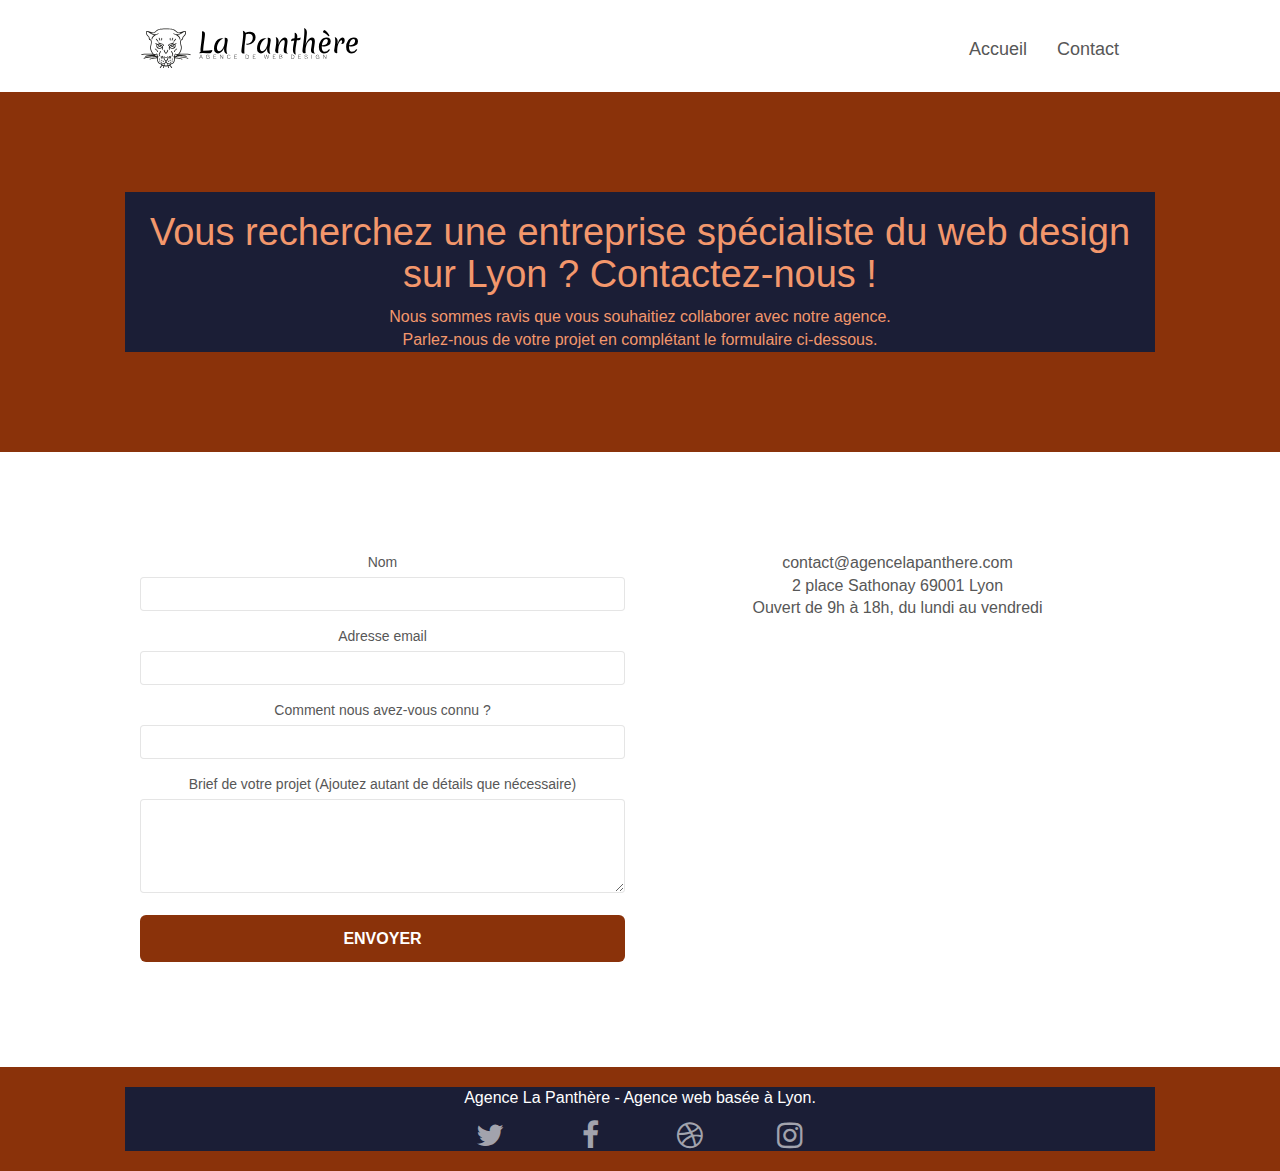
==== commit e7cf4566: "changement code css minifier" ====
--- a/page2.html
+++ b/page2.html
@@ -9,7 +9,7 @@
 	<link rel="canonical" href="https://dkartes.github.io/Project4-Panthere/">
     
 	<link rel="stylesheet" type="text/css" href="./css/bootstrap.css">
-	<link rel="stylesheet" type="text/css" href="style.css">
+	<link rel="stylesheet" type="text/css" href="./min/style-min.css">
 	<link rel="stylesheet" type="text/css" href="./css/font-awesome.css">
 	<link rel="stylesheet" type="text/css" href="./css/et-line.css">
 	
@@ -119,10 +119,6 @@
 </div>
 <!-- bloc-7 END -->
 
-<!-- ScrollToTop Button -->
-<a class="bloc-button btn btn-d scrollToTop" onclick="scrollToTarget('1')"><span class="fa fa-chevron-up"></span></a>
-<!-- ScrollToTop Button END-->
-
 
 <!-- Footer - bloc-8 -->
 <div class="bloc bgc-atomic-tangerine d-bloc" id="bloc-8">
--- a/min/style-min.css
+++ b/min/style-min.css
@@ -0,0 +1 @@
+body{margin:0;padding:0;background:#FFF;overflow-x:hidden;-webkit-font-smoothing:antialiased;-moz-osx-font-smoothing:grayscale}a,button{transition:all .3s ease-in-out;outline:none!important}a:hover{text-decoration:none;cursor:pointer}#page-loading-blocs-notifaction{position:fixed;top:0;bottom:0;width:100%;z-index:100000;background:#FFF url(img/pageload-spinner.gif) no-repeat center center}.bloc{max-width:100%;clear:both;background:50% 50% no-repeat;padding:0 50px;-webkit-background-size:cover;-moz-background-size:cover;-o-background-size:cover;background-size:cover;position:relative}.bloc .container{padding-left:0;padding-right:0}.bloc-lg{padding:100px 50px}.bloc-md{padding:50px}.bloc-sm{padding:20px 50px}.bg-center,.bg-l-edge,.bg-r-edge,.bg-t-edge,.bg-b-edge,.bg-tl-edge,.bg-bl-edge,.bg-tr-edge,.bg-br-edge,.bg-repeat{-webkit-background-size:auto!important;-moz-background-size:auto!important;-o-background-size:auto!important;background-size:auto!important}.bg-repeat{background:repeat}.bg-t-edge{background:top no-repeat}.bloc-bg-texture::before{content:"";background-size:2px 2px;position:absolute;top:0;bottom:0;left:0;right:0}.texture-paper::before{background:url(img/texture-paper.png);background-size:280px 280px}.b-parallax{background-attachment:fixed}.d-bloc{color:rgba(255,255,255,.7)}.d-bloc button:hover{color:rgba(255,255,255,.9)}.d-bloc .icon-round,.d-bloc .icon-square,.d-bloc .icon-rounded,.d-bloc .icon-semi-rounded-a,.d-bloc .icon-semi-rounded-b{border-color:rgba(255,255,255,.9)}.d-bloc .divider-h span{border-color:rgba(255,255,255,.2)}.d-bloc .a-btn,.d-bloc .navbar a,.d-bloc .navbar-brand,.d-bloc a .icon-sm,.d-bloc a .icon-md,.d-bloc a .icon-lg,.d-bloc a .icon-xl,.d-bloc h1 a,.d-bloc h2 a,.d-bloc h3 a,.d-bloc h4 a,.d-bloc h5 a,.d-bloc h6 a,.d-bloc p a{color:rgba(255,255,255,.6)}.d-bloc .a-btn:hover,.d-bloc .navbar a:hover,.d-bloc .navbar-brand:hover,.d-bloc a:hover .icon-sm,.d-bloc a:hover .icon-md,.d-bloc a:hover .icon-lg,.d-bloc a:hover .icon-xl,.d-bloc h1 a:hover,.d-bloc h2 a:hover,.d-bloc h3 a:hover,.d-bloc h4 a:hover,.d-bloc h5 a:hover,.d-bloc h6 a:hover,.d-bloc p a:hover{color:rgba(255,255,255,1)}.d-bloc .navbar-toggle .icon-bar{background:rgba(255,255,255,1)}.d-bloc .btn-wire,.d-bloc .btn-wire:hover{color:rgba(255,255,255,1);border-color:rgba(255,255,255,1)}.d-bloc .panel{color:rgba(0,0,0,.5)}.d-bloc .panel button:hover{color:rgba(0,0,0,.7)}.d-bloc .panel icon{border-color:rgba(0,0,0,.7)}.d-bloc .panel .divider-h span{border-color:rgba(0,0,0,.1)}.d-bloc .panel .a-btn{color:rgba(0,0,0,.6)}.d-bloc .panel .a-btn:hover{color:rgba(0,0,0,1)}.d-bloc .panel .btn-wire,.d-bloc .panel .btn-wire:hover{color:rgba(0,0,0,.7);border-color:rgba(0,0,0,.3)}.d-bloc .panel,.l-bloc{color:rgba(0,0,0,.5)}.d-bloc .panel button:hover,.l-bloc button:hover{color:rgba(0,0,0,.7)}.l-bloc .icon-round,.l-bloc .icon-square,.l-bloc .icon-rounded,.l-bloc .icon-semi-rounded-a,.l-bloc .icon-semi-rounded-b{border-color:rgba(0,0,0,.7)}.d-bloc .panel .divider-h span,.l-bloc .divider-h span{border-color:rgba(0,0,0,.1)}.d-bloc .panel .a-btn,.l-bloc .a-btn,.l-bloc .navbar a,.l-bloc .navbar-brand,.l-bloc a .icon-sm,.l-bloc a .icon-md,.l-bloc a .icon-lg,.l-bloc a .icon-xl,.l-bloc h1 a,.l-bloc h2 a,.l-bloc h3 a,.l-bloc h4 a,.l-bloc h5 a,.l-bloc h6 a,.l-bloc p a{color:rgba(0,0,0,.6)}.d-bloc .panel .a-btn:hover,.l-bloc .a-btn:hover,.l-bloc .navbar a:hover,.l-bloc .navbar-brand:hover,.l-bloc a:hover .icon-sm,.l-bloc a:hover .icon-md,.l-bloc a:hover .icon-lg,.l-bloc a:hover .icon-xl,.l-bloc h1 a:hover,.l-bloc h2 a:hover,.l-bloc h3 a:hover,.l-bloc h4 a:hover,.l-bloc h5 a:hover,.l-bloc h6 a:hover,.l-bloc p a:hover{color:rgba(0,0,0,1)}.l-bloc .navbar-toggle .icon-bar{color:rgba(0,0,0,.6)}.d-bloc .panel .btn-wire,.d-bloc .panel .btn-wire:hover,.l-bloc .btn-wire,.l-bloc .btn-wire:hover{color:rgba(0,0,0,.7);border-color:rgba(0,0,0,.3)}.voffset{margin-top:30px}.voffset-lg{margin-top:80px}.row-no-gutters{margin-right:0;margin-left:0}.row.row-no-gutters > [class^="col-"],.row.row-no-gutters > [class*=" col-"]{padding-right:0;padding-left:0}#bloc-1-hero h1{font-size:32px}.navbar{margin-bottom:0;z-index:1}.navbar-brand{height:auto;padding:3px 15px;font-size:25px;font-weight:400;font-weight:600;line-height:44px}.navbar-brand img{max-height:200px;margin:0 5px 0 0;display:inline}.navbar-brand img[src$=svg]{min-width:100px}.nav-center .navbar-brand img{margin:0}.navbar .nav{padding-top:2px;float:right;z-index:1}.nav > li{float:left;margin-top:4px;font-size:18px}.navbar-nav .open .dropdown-menu > li > a{text-align:inherit}.nav > li a:hover,.nav > li a:focus{background:transparent}.navbar-toggle{margin:10px 10px 0 0;border:0}.navbar-toggle:hover{background:transparent!important}.navbar-toggle .icon-bar{background-color:rgba(0,0,0,.5);width:26px}.nav-invert .navbar .nav{float:left}.nav-invert .navbar-header,.nav-invert .navbar-brand{float:right;position:relative;z-index:2}@media (min-width: 768px){.site-navigation{position:absolute;top:50%;right:20px;transform:translate(0,-50%);-webkit-transform:translateY(-50%)}.nav > li .dropdown-menu a,.nav > li .dropdown-menu a:hover{color:#484848}.nav-invert .site-navigation{left:0;right:0}.nav-center{text-align:center}.nav-center .navbar-header{width:100%}.nav-center .navbar-header,.nav-center .navbar-brand,.nav-center .nav > li{float:none;display:inline-block}.nav-center .site-navigation{position:relative;width:100%;right:0;margin-right:0;margin-top:20px}.nav-center.mini-nav .navbar-toggle{float:none;margin:10px auto 0}}.nav > li > .dropdown a{background:none!important;display:block;padding:14px 15px}nav .caret{margin:0 5px}.dropdown-menu .dropdown-menu{top:-8px;left:100%}.dropdown-menu .dropmenu-flow-right{top:100%;left:0;margin-left:-1px;border-top-left-radius:0;border-top-right-radius:0}.dropdown-menu .dropdown span{border:4px solid #000;border-top-color:transparent;border-right-color:transparent;border-bottom-color:transparent;margin:6px -5px 0 0!important;float:right}.mg-md{margin-top:10px;margin-bottom:20px}.mg-lg{margin-top:10px;margin-bottom:40px}.btn{margin:0 5px 5px 0}.btn.pull-right{margin:0 0 5px 5px}.btn-d,.btn-d:hover,.btn-d:focus{color:#FFF;background:rgba(0,0,0,.3)}button{outline:none!important}.btn-rd{border-radius:40px}.btn-clean{border:1px solid rgba(0,0,0,.08);border-bottom-color:rgba(0,0,0,.1);text-shadow:0 1px 0 rgba(0,0,1,.1);box-shadow:0 1px 3px rgba(0,0,1,.25),inset 0 1px 0 0 rgba(255,255,255,.15)}.icon-md{font-size:30px!important}.icon-lg{font-size:60px!important}.sr-only{position:absolute;left:-10000px;top:auto;width:1px;height:1px;overflow:hidden;color:#E6E6E6;background-color:#0F0F0F}.sm-shadow{text-shadow:0 1px 2px rgba(0,0,0,.3)}.panel-sq,.panel-sq .panel-heading,.panel-sq .panel-footer{border-radius:0}.panel-rd{border-radius:30px}.panel-rd .panel-heading{border-radius:29px 29px 0 0}.panel-rd .panel-footer{border-radius:0 0 29px 29px}.footer-color a{color:#E0E0E0!important}.form-control{border-color:rgba(0,0,0,.1);box-shadow:none}.scrollToTop{width:40px;height:40px;position:fixed;bottom:20px;right:20px;opacity:0;z-index:500;transition:all .3s ease-in-out}.scrollToTop span{margin-top:6px}.showScrollTop{font-size:14px;opacity:1}a[data-lightbox]{position:relative;display:block;text-align:center}a[data-lightbox]:hover::before{content:"+";font-family:"HelveticaNeue-Light","Helvetica Neue Light","Helvetica Neue",Helvetica,Arial;font-size:32px;width:50px;height:50px;margin-left:-25px;border-radius:50%;background:rgba(0,0,0,.6);color:#FFF;font-weight:100;z-index:1;position:absolute;top:50%;transform:translateY(-50%);-webkit-transform:translateY(-50%)}a[data-lightbox]:hover img{opacity:.6;-webkit-animation-fill-mode:none;animation-fill-mode:none}#lightbox-modal{display:flex;align-items:center}#lightbox-modal .modal-dialog{width:90%;max-width:900px;margin:0 auto}#lightbox-modal .modal-dialog img{max-height:90vh;margin:0 auto}.lightbox-caption{padding:20px;color:#FFF;background:rgba(0,0,0,.5);position:absolute;left:15px;right:15px;bottom:5px}.close-lightbox{color:#FFF;font-size:30px;position:absolute;top:20px;right:20px;z-index:20;background:rgba(0,0,0,.5);border:none;line-height:30px;padding:0 9px 5px;opacity:.3}.close-lightbox:hover,.next-lightbox:hover,.prev-lightbox:hover{opacity:1;color:#FFF}.next-lightbox,.prev-lightbox{font-size:20px;color:rgba(255,255,255,.9);background:rgba(0,0,0,.5);transition:all .2s ease-in-out;position:absolute;top:45%;z-index:1;opacity:.4}.next-lightbox{padding:6px 8px 1px 13px;right:25px}.prev-lightbox{padding:6px 13px 1px 10px;left:25px}.snapshot-lb .modal-body{padding-bottom:45px}.snapshot-lb .lightbox-caption{padding:0;color:rgba(0,0,0,.5);background:none}h1,h2,h3,h4,h5,h6,p,label,.btn,a{font-family:"helvetica";font-weight:400;color:#575757!important}.container{max-width:1000px;margin:auto;text-align:center}.hero-bloc-text{font-size:38px}.hero-bloc-text-sub{font-size:36px}.statement-bloc-text{line-height:26px;font-style:italic;font-size:20px;text-align:center;font-weight:lighter;max-width:520px;margin:auto}p{font-size:16px}.tight-width-whitespace{max-width:600px;margin:auto}.h1{font-size:20px;font-family:"Open Sans"}.cta-hero{margin-top:22px;color:#FFF!important;text-transform:uppercase;padding:12px 28px;font-size:16px;font-weight:700}.social{max-width:400px;margin:auto}h2{font-size:24px;line-height:1.4em}h3{font-size:18px;text-transform:uppercase;font-weight:700;color:#333!important}.med-width-whitespace{max-width:800px;margin:auto;box-shadow:0 0 0 #000}h1{color:#333!important}h4{color:#333!important}.icons{margin-bottom:14px;margin-top:24px}.white{color:#FFF!important}.portfolio-thumb{margin-bottom:24px}.portfolio-row{margin-bottom:44px;margin-top:50px}.avatar{box-shadow:0 4px 9px rgba(0,0,0,0.3)}.black-background{padding:40px}.bold-link{font-weight:900;text-decoration:underline!important}.bgc-white{background-color:#FFF}.bgc-dark-slate-blue{background-color:#364577}.bgc-atomic-tangerine{background-color:#8A320A}.tc-white{color:#F3976C!important;z-index:1}.btn-atomic-tangerine{background:#8A320A;color:#FFF!important}.btn-atomic-tangerine:hover{background:#8A320A!important;color:#FFF!important}.ltc-white{color:#FFF!important}.ltc-white:hover{color:#ccc!important}.ltc-atomic-tangerine{color:#F3976C!important}.ltc-atomic-tangerine:hover{color:#c27956!important}.icon-dark-slate-blue{color:#364577!important;border-color:#364577!important}.bg-dots-bg{background-image:url(img/dots-bg.png)}.bg-lines-h2-bg{background-image:url(img/lines-h2-bg.png)}.col-sm-12{background-color:#1B1E36}.bg-banniere{background-image:url(img_redi/agence-la-panthere.jpg)}.bg-presentation{background-image:url(img_redi/image-de-presentation.jpg)}.PDG{font-size:20px;color:#1B1E36!important}.PDG .quotation{font-size:16px;font-style:italic}.rowfooter{display:flex;justify-content:center;text-align:left}.partenaire{text-align:center;margin:30px;font-size:18px}@media (max-width: 1024px){.bloc{padding-left:20px;padding-right:20px}.bloc.full-width-bloc,.bloc-tile-2.full-width-bloc .container,.bloc-tile-3.full-width-bloc .container,.bloc-tile-4.full-width-bloc .container{padding-left:0;padding-right:0}}@media (max-width: 992px) and (min-width: 768px){.navbar .nav{max-width:80%}.nav-center.navbar .nav{max-width:100%}}@media only screen and (min-width: 768px) and (max-width: 1024px) and (orientation: landscape){.b-parallax{background-attachment:scroll}}@media only screen and (min-width: 1024px) and (max-width: 1366px) and (-webkit-min-device-pixel-ratio: 1.5){.b-parallax{background-attachment:scroll}}@media (max-width: 991px){.container{width:100%}.b-parallax{background-attachment:scroll}.page-container,#hero-bloc{overflow-x:hidden;position:relative}.bloc-group,.bloc-group .bloc{display:block;width:100%}.bloc-fill-screen .fill-bloc-top-edge,.bloc-fill-screen .fill-bloc-bottom-edge{padding:0 20px;}}@media (max-width: 767px){.page-container{overflow-x:hidden;position:relative}h1,h2,h3,h4,h5,h6,p,#disqus_thread{padding-left:10px!important;padding-right:10px!important}.b-parallax{background-attachment:scroll}.navbar .nav{padding-top:0;border-top:1px solid rgba(0,0,0,.2);float:none!important}.navbar.row{margin-left:0;margin-right:0}.site-navigation{position:inherit;transform:none;-webkit-transform:none;-ms-transform:none}.nav > li{margin-top:0;border-bottom:1px solid rgba(0,0,0,.1);background:rgba(0,0,0,.05);text-align:left;padding-left:15px;width:100%}.nav > li:hover{background:rgba(0,0,0,.08)}.dropdown .dropdown a .caret{float:none;margin:5px 0 0 10px!important;border:4px solid #000;border-bottom-color:transparent;border-right-color:transparent;border-left-color:transparent}#hero-bloc .navbar .nav{background:rgba(0,0,0,.8)}#hero-bloc .navbar .nav a{color:rgba(255,255,255,.6)}.hero{padding:50px 0}.hero-nav{left:-1px;right:-1px}.navbar-collapse{padding:0;overflow-x:hidden;-webkit-box-shadow:none;box-shadow:none}.navbar-brand img{max-height:40px;width:auto}.nav-invert .navbar-header{float:none;width:100%}.nav-invert .navbar-toggle{float:left;margin-left:10px}.bloc{padding-left:0;padding-right:0}.bloc-xxl,.bloc-xl,.bloc-lg{padding:40px 0}.bloc-sm,.bloc-md{padding-left:0;padding-right:0}.bloc-tile-2 .container,.bloc-tile-3 .container,.bloc-tile-4 .container,.bloc-fill-screen .fill-bloc-top-edge,.bloc-fill-screen .fill-bloc-bottom-edge{padding-left:0;padding-right:0}.a-block{padding:0 10px}.btn-dwn{display:none}.voffset{margin-top:5px}.voffset-md{margin-top:20px}.voffset-lg{margin-top:30px}form{padding:5px}.close-lightbox{display:inline-block}.blocsapp-device-iphone5{background-size:216px 425px;padding-top:60px;width:216px;height:425px}.blocsapp-device-iphone5 img{width:180px;height:320px}}@media (max-width: 400px){.bloc{padding-left:0;padding-right:0}}@media (max-width: 767px){.bloc-mob-center-text{text-align:center}}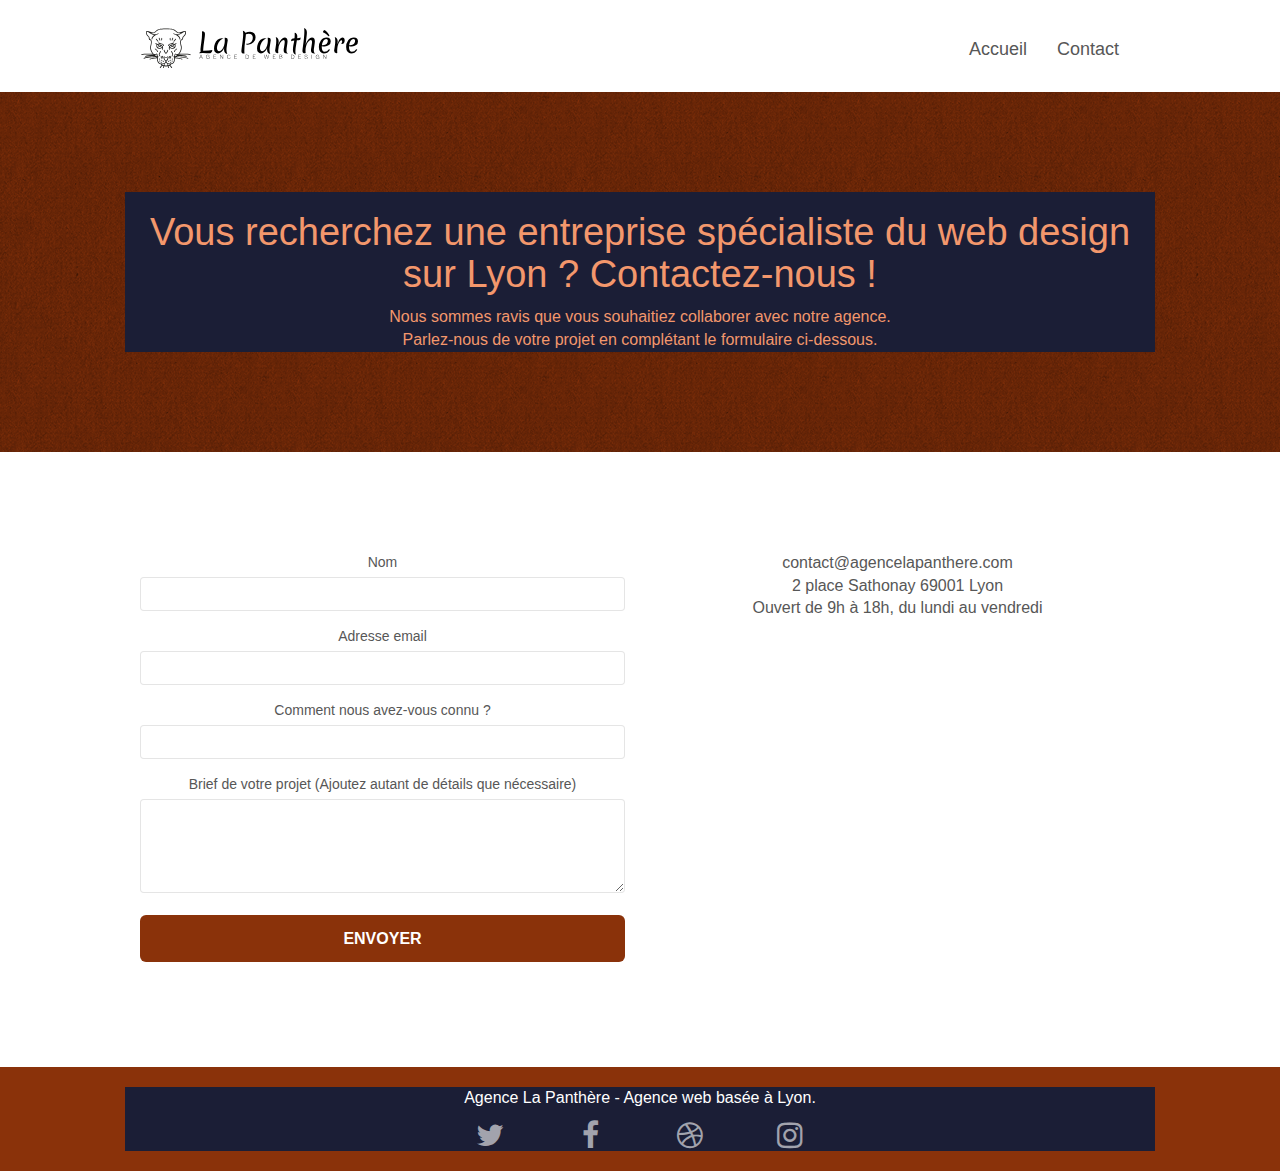
==== commit 4481005f: "Ajout du rapport" ====
--- a/page2.html
+++ b/page2.html
@@ -9,7 +9,7 @@
 	<link rel="canonical" href="https://dkartes.github.io/Project4-Panthere/">
     
 	<link rel="stylesheet" type="text/css" href="./css/bootstrap.css">
-	<link rel="stylesheet" type="text/css" href="./min/style-min.css">
+	<link rel="stylesheet" type="text/css" href="./style.css">
 	<link rel="stylesheet" type="text/css" href="./css/font-awesome.css">
 	<link rel="stylesheet" type="text/css" href="./css/et-line.css">
 	
--- a/style.css
+++ b/style.css
@@ -0,0 +1,1069 @@
+body {
+    margin: 0;
+    padding: 0;
+    background: #FFF;
+    overflow-x: hidden;
+    -webkit-font-smoothing: antialiased;
+    -moz-osx-font-smoothing: grayscale;
+}
+
+a,
+button {
+    transition: all .3s ease-in-out;
+    outline: none!important;
+}
+
+a:hover {
+    text-decoration: none;
+    cursor: pointer;
+}
+
+#page-loading-blocs-notifaction {
+    position: fixed;
+    top: 0;
+    bottom: 0;
+    width: 100%;
+    z-index: 100000;
+    background: #FFFFFF url("img/pageload-spinner.gif") no-repeat center center;
+}
+
+.bloc {
+    max-width: 100%;
+    clear: both;
+    background: 50% 50% no-repeat;
+    padding: 0 50px;
+    -webkit-background-size: cover;
+    -moz-background-size: cover;
+    -o-background-size: cover;
+    background-size: cover;
+    position: relative;
+}
+
+.bloc .container {
+    padding-left: 0;
+    padding-right: 0;
+}
+
+.bloc-lg {
+    padding: 100px 50px;
+}
+
+.bloc-md {
+    padding: 50px;
+}
+
+.bloc-sm {
+    padding: 20px 50px;
+}
+
+.bg-center,
+.bg-l-edge,
+.bg-r-edge,
+.bg-t-edge,
+.bg-b-edge,
+.bg-tl-edge,
+.bg-bl-edge,
+.bg-tr-edge,
+.bg-br-edge,
+.bg-repeat {
+    -webkit-background-size: auto!important;
+    -moz-background-size: auto!important;
+    -o-background-size: auto!important;
+    background-size: auto!important;
+}
+
+.bg-repeat {
+    background: repeat;
+}
+
+.bg-t-edge {
+    background: top no-repeat;
+}
+
+.bloc-bg-texture::before {
+    content: "";
+    background-size: 2px 2px;
+    position: absolute;
+    top: 0;
+    bottom: 0;
+    left: 0;
+    right: 0;
+}
+
+.texture-paper::before {
+    background: url("img/texture-paper.png");
+    background-size: 280px 280px;
+}
+
+.b-parallax {
+    background-attachment: fixed;
+}
+
+.d-bloc {
+    color: rgba(255, 255, 255, .7);
+}
+
+.d-bloc button:hover {
+    color: rgba(255, 255, 255, .9);
+}
+
+.d-bloc .icon-round,
+.d-bloc .icon-square,
+.d-bloc .icon-rounded,
+.d-bloc .icon-semi-rounded-a,
+.d-bloc .icon-semi-rounded-b {
+    border-color: rgba(255, 255, 255, .9);
+}
+
+.d-bloc .divider-h span {
+    border-color: rgba(255, 255, 255, .2);
+}
+
+.d-bloc .a-btn,
+.d-bloc .navbar a,
+.d-bloc .navbar-brand,
+.d-bloc a .icon-sm,
+.d-bloc a .icon-md,
+.d-bloc a .icon-lg,
+.d-bloc a .icon-xl,
+.d-bloc h1 a,
+.d-bloc h2 a,
+.d-bloc h3 a,
+.d-bloc h4 a,
+.d-bloc h5 a,
+.d-bloc h6 a,
+.d-bloc p a {
+    color: rgba(255, 255, 255, .6);
+}
+
+.d-bloc .a-btn:hover,
+.d-bloc .navbar a:hover,
+.d-bloc .navbar-brand:hover,
+.d-bloc a:hover .icon-sm,
+.d-bloc a:hover .icon-md,
+.d-bloc a:hover .icon-lg,
+.d-bloc a:hover .icon-xl,
+.d-bloc h1 a:hover,
+.d-bloc h2 a:hover,
+.d-bloc h3 a:hover,
+.d-bloc h4 a:hover,
+.d-bloc h5 a:hover,
+.d-bloc h6 a:hover,
+.d-bloc p a:hover {
+    color: rgba(255, 255, 255, 1);
+}
+
+.d-bloc .navbar-toggle .icon-bar {
+    background: rgba(255, 255, 255, 1);
+}
+
+.d-bloc .btn-wire,
+.d-bloc .btn-wire:hover {
+    color: rgba(255, 255, 255, 1);
+    border-color: rgba(255, 255, 255, 1);
+}
+
+.d-bloc .panel {
+    color: rgba(0, 0, 0, .5);
+}
+
+.d-bloc .panel button:hover {
+    color: rgba(0, 0, 0, .7);
+}
+
+.d-bloc .panel icon {
+    border-color: rgba(0, 0, 0, .7);
+}
+
+.d-bloc .panel .divider-h span {
+    border-color: rgba(0, 0, 0, .1);
+}
+
+.d-bloc .panel .a-btn {
+    color: rgba(0, 0, 0, .6);
+}
+
+.d-bloc .panel .a-btn:hover {
+    color: rgba(0, 0, 0, 1);
+}
+
+.d-bloc .panel .btn-wire,
+.d-bloc .panel .btn-wire:hover {
+    color: rgba(0, 0, 0, .7);
+    border-color: rgba(0, 0, 0, .3);
+}
+
+.d-bloc .panel,
+.l-bloc {
+    color: rgba(0, 0, 0, .5);
+}
+
+.d-bloc .panel button:hover,
+.l-bloc button:hover {
+    color: rgba(0, 0, 0, .7);
+}
+
+.l-bloc .icon-round,
+.l-bloc .icon-square,
+.l-bloc .icon-rounded,
+.l-bloc .icon-semi-rounded-a,
+.l-bloc .icon-semi-rounded-b {
+    border-color: rgba(0, 0, 0, .7);
+}
+
+.d-bloc .panel .divider-h span,
+.l-bloc .divider-h span {
+    border-color: rgba(0, 0, 0, .1);
+}
+
+.d-bloc .panel .a-btn,
+.l-bloc .a-btn,
+.l-bloc .navbar a,
+.l-bloc .navbar-brand,
+.l-bloc a .icon-sm,
+.l-bloc a .icon-md,
+.l-bloc a .icon-lg,
+.l-bloc a .icon-xl,
+.l-bloc h1 a,
+.l-bloc h2 a,
+.l-bloc h3 a,
+.l-bloc h4 a,
+.l-bloc h5 a,
+.l-bloc h6 a,
+.l-bloc p a {
+    color: rgba(0, 0, 0, .6);
+}
+
+.d-bloc .panel .a-btn:hover,
+.l-bloc .a-btn:hover,
+.l-bloc .navbar a:hover,
+.l-bloc .navbar-brand:hover,
+.l-bloc a:hover .icon-sm,
+.l-bloc a:hover .icon-md,
+.l-bloc a:hover .icon-lg,
+.l-bloc a:hover .icon-xl,
+.l-bloc h1 a:hover,
+.l-bloc h2 a:hover,
+.l-bloc h3 a:hover,
+.l-bloc h4 a:hover,
+.l-bloc h5 a:hover,
+.l-bloc h6 a:hover,
+.l-bloc p a:hover {
+    color: rgba(0, 0, 0, 1);
+}
+
+.l-bloc .navbar-toggle .icon-bar {
+    color: rgba(0, 0, 0, .6);
+}
+
+.d-bloc .panel .btn-wire,
+.d-bloc .panel .btn-wire:hover,
+.l-bloc .btn-wire,
+.l-bloc .btn-wire:hover {
+    color: rgba(0, 0, 0, .7);
+    border-color: rgba(0, 0, 0, .3);
+}
+
+.voffset {
+    margin-top: 30px;
+}
+
+.voffset-lg {
+    margin-top: 80px;
+}
+
+.row-no-gutters {
+    margin-right: 0;
+    margin-left: 0;
+}
+
+.row.row-no-gutters > [class^="col-"],
+.row.row-no-gutters > [class*=" col-"] {
+    padding-right: 0;
+    padding-left: 0;
+}
+
+#bloc-1-hero h1 {
+    font-size: 32px;
+}
+
+.navbar {
+    margin-bottom: 0;
+    z-index: 1;
+}
+
+.navbar-brand {
+    height: auto;
+    padding: 3px 15px;
+    font-size: 25px;
+    font-weight: normal;
+    font-weight: 600;
+    line-height: 44px;
+}
+
+.navbar-brand img {
+    max-height: 200px;
+    margin: 0 5px 0 0;
+    display: inline;
+}
+
+.navbar-brand img[src$=svg] {
+    min-width: 100px;
+}
+
+.nav-center .navbar-brand img {
+    margin: 0;
+}
+
+.navbar .nav {
+    padding-top: 2px;
+    float: right;
+    z-index: 1;
+}
+
+.nav > li {
+    float: left;
+    margin-top: 4px;
+    font-size: 18px;
+}
+
+.navbar-nav .open .dropdown-menu > li > a {
+    text-align: inherit;
+}
+
+.nav > li a:hover,
+.nav > li a:focus {
+    background: transparent;
+}
+
+.navbar-toggle {
+    margin: 10px 10px 0 0;
+    border: 0px;
+}
+
+.navbar-toggle:hover {
+    background: transparent!important;
+}
+
+.navbar-toggle .icon-bar {
+    background-color: rgba(0, 0, 0, .5);
+    width: 26px;
+}
+
+.nav-invert .navbar .nav {
+    float: left;
+}
+
+.nav-invert .navbar-header,
+.nav-invert .navbar-brand {
+    float: right;
+    position: relative;
+    z-index: 2;
+}
+
+@media (min-width: 768px) {
+    .site-navigation {
+        position: absolute;
+        top: 50%;
+        right: 20px;
+        transform: translate(0, -50%);
+        -webkit-transform: translateY(-50%);
+    }
+    .nav > li .dropdown-menu a,
+    .nav > li .dropdown-menu a:hover {
+        color: #484848;
+    }
+    .nav-invert .site-navigation {
+        left: 0;
+        right: 0;
+    }
+    .nav-center {
+        text-align: center;
+    }
+    .nav-center .navbar-header {
+        width: 100%;
+    }
+    .nav-center .navbar-header,
+    .nav-center .navbar-brand,
+    .nav-center .nav > li {
+        float: none;
+        display: inline-block;
+    }
+    .nav-center .site-navigation {
+        position: relative;
+        width: 100%;
+        right: 0;
+        margin-right: 0px;
+        margin-top: 20px;
+    }
+    .nav-center.mini-nav .navbar-toggle {
+        float: none;
+        margin: 10px auto 0;
+    }
+}
+
+.nav > li > .dropdown a {
+    background: none!important;
+    display: block;
+    padding: 14px 15px;
+}
+
+nav .caret {
+    margin: 0 5px;
+}
+
+.dropdown-menu .dropdown-menu {
+    top: -8px;
+    left: 100%;
+}
+
+.dropdown-menu .dropmenu-flow-right {
+    top: 100%;
+    left: 0;
+    margin-left: -1px;
+    border-top-left-radius: 0;
+    border-top-right-radius: 0;
+}
+
+.dropdown-menu .dropdown span {
+    border: 4px solid black;
+    border-top-color: transparent;
+    border-right-color: transparent;
+    border-bottom-color: transparent;
+    margin: 6px -5px 0 0!important;
+    float: right;
+}
+
+.mg-md {
+    margin-top: 10px;
+    margin-bottom: 20px;
+}
+
+.mg-lg {
+    margin-top: 10px;
+    margin-bottom: 40px;
+}
+
+.btn {
+    margin: 0 5px 5px 0;
+}
+
+.btn.pull-right {
+    margin: 0 0 5px 5px;
+}
+
+.btn-d,
+.btn-d:hover,
+.btn-d:focus {
+    color: #FFF;
+    background: rgba(0, 0, 0, .3);
+}
+
+button {
+    outline: none!important;
+}
+
+.btn-rd {
+    border-radius: 40px;
+}
+
+.btn-clean {
+    border: 1px solid rgba(0, 0, 0, .08);
+    border-bottom-color: rgba(0, 0, 0, .1);
+    text-shadow: 0 1px 0 rgba(0, 0, 1, .1);
+    box-shadow: 0 1px 3px rgba(0, 0, 1, .25), inset 0 1px 0 0 rgba(255, 255, 255, .15);
+}
+
+.icon-md {
+    font-size: 30px!important;
+}
+
+.icon-lg {
+    font-size: 60px!important;
+}
+.sr-only{
+    position:absolute;
+    left:-10000px;
+    top:auto;
+    width:1px;
+    height:1px;
+    overflow:hidden;
+    color:#E6E6E6 ;
+    background-color: #0F0F0F;
+ }
+
+.sm-shadow {
+    text-shadow: 0 1px 2px rgba(0, 0, 0, .3);
+}
+
+.panel-sq,
+.panel-sq .panel-heading,
+.panel-sq .panel-footer {
+    border-radius: 0;
+}
+
+.panel-rd {
+    border-radius: 30px;
+}
+
+.panel-rd .panel-heading {
+    border-radius: 29px 29px 0 0;
+}
+
+.panel-rd .panel-footer {
+    border-radius: 0 0 29px 29px;
+}
+.footer-color a{
+    color: #E0E0E0!important;
+}
+
+.form-control {
+    border-color: rgba(0, 0, 0, .1);
+    box-shadow: none;
+}
+
+.scrollToTop {
+    width: 40px;
+    height: 40px;
+    position: fixed;
+    bottom: 20px;
+    right: 20px;
+    opacity: 0;
+    z-index: 500;
+    transition: all .3s ease-in-out;
+}
+
+.scrollToTop span {
+    margin-top: 6px;
+}
+
+.showScrollTop {
+    font-size: 14px;
+    opacity: 1;
+}
+
+a[data-lightbox] {
+    position: relative;
+    display: block;
+    text-align: center;
+}
+
+a[data-lightbox]:hover::before {
+    content: "+";
+    font-family: "HelveticaNeue-Light", "Helvetica Neue Light", "Helvetica Neue", Helvetica, Arial;
+    font-size: 32px;
+    width: 50px;
+    height: 50px;
+    margin-left: -25px;
+    border-radius: 50%;
+    background: rgba(0, 0, 0, .6);
+    color: #FFF;
+    font-weight: 100;
+    z-index: 1;
+    position: absolute;
+    top: 50%;
+    transform: translateY(-50%);
+    -webkit-transform: translateY(-50%);
+}
+
+a[data-lightbox]:hover img {
+    opacity: 0.6;
+    -webkit-animation-fill-mode: none;
+    animation-fill-mode: none;
+}
+
+#lightbox-modal {
+    display: flex;
+    align-items: center;
+}
+
+#lightbox-modal .modal-dialog {
+    width: 90%;
+    max-width: 900px;
+    margin: 0 auto 0;
+}
+
+#lightbox-modal .modal-dialog img {
+    max-height: 90vh;
+    margin: 0 auto;
+}
+
+.lightbox-caption {
+    padding: 20px;
+    color: #FFF;
+    background: rgba(0, 0, 0, .5);
+    position: absolute;
+    left: 15px;
+    right: 15px;
+    bottom: 5px;
+}
+
+.close-lightbox {
+    color: #FFF;
+    font-size: 30px;
+    position: absolute;
+    top: 20px;
+    right: 20px;
+    z-index: 20;
+    background: rgba(0, 0, 0, .5);
+    border: none;
+    line-height: 30px;
+    padding: 0 9px 5px;
+    opacity: 0.3;
+}
+
+.close-lightbox:hover,
+.next-lightbox:hover,
+.prev-lightbox:hover {
+    opacity: 1.0;
+    color: #FFF;
+}
+
+.next-lightbox,
+.prev-lightbox {
+    font-size: 20px;
+    color: rgba(255, 255, 255, .9);
+    background: rgba(0, 0, 0, .5);
+    transition: all .2s ease-in-out;
+    position: absolute;
+    top: 45%;
+    z-index: 1;
+    opacity: 0.4;
+}
+
+.next-lightbox {
+    padding: 6px 8px 1px 13px;
+    right: 25px;
+}
+
+.prev-lightbox {
+    padding: 6px 13px 1px 10px;
+    left: 25px;
+}
+
+.snapshot-lb .modal-body {
+    padding-bottom: 45px;
+}
+
+.snapshot-lb .lightbox-caption {
+    padding: 0;
+    color: rgba(0, 0, 0, .5);
+    background: none;
+}
+
+h1,
+h2,
+h3,
+h4,
+h5,
+h6,
+p,
+label,
+.btn,
+a {
+    font-family: "helvetica";
+    font-weight: 400;
+    color: #575757!important;
+}
+
+.container {
+    max-width: 1000px;
+    margin: auto;
+    text-align: center;
+}
+
+.hero-bloc-text {
+    font-size: 38px;
+}
+
+.hero-bloc-text-sub {
+    font-size: 36px;
+}
+
+.statement-bloc-text {
+    line-height: 26px;
+    font-style: italic;
+    font-size: 20px;
+    text-align: center;
+    font-weight: lighter;
+    max-width: 520px;
+    margin: auto auto auto auto;
+}
+
+p {
+    font-size: 16px;
+}
+
+.tight-width-whitespace {
+    max-width: 600px;
+    margin: auto auto auto auto;
+}
+
+.h1 {
+    font-size: 20px;
+    font-family: "Open Sans";
+}
+
+.cta-hero {
+    margin-top: 22px;
+    color: #FFFFFF!important;
+    text-transform: uppercase;
+    padding: 12px 28px 12px 28px;
+    font-size: 16px;
+    font-weight: 700;
+}
+
+.social {
+    max-width: 400px;
+    margin: auto auto auto auto;
+}
+
+h2 {
+    font-size: 24px;
+    line-height: 1.4em;
+}
+
+h3 {
+    font-size: 18px;
+    text-transform: uppercase;
+    font-weight: 700;
+    color: #333333!important;
+}
+
+.med-width-whitespace {
+    max-width: 800px;
+    margin: auto auto auto auto;
+    box-shadow: 0px 0px 0px #000000;
+}
+
+h1 {
+    color: #333333!important;
+}
+
+h4 {
+    color: #333333!important;
+}
+
+.icons {
+    margin-bottom: 14px;
+    margin-top: 24px;
+}
+
+.white {
+    color: #FFFFFF!important;
+}
+
+.portfolio-thumb {
+    margin-bottom: 24px;
+}
+
+.portfolio-row {
+    margin-bottom: 44px;
+    margin-top: 50px;
+}
+
+.avatar {
+    box-shadow: 0px 4px 9px rgba(0, 0, 0, 0.3);
+}
+
+.black-background {
+    padding: 40px 40px 40px 40px;
+}
+
+.bold-link {
+    font-weight: 900;
+    text-decoration: underline!important;
+}
+
+.bgc-white {
+    background-color: #FFFFFF;
+}
+
+.bgc-dark-slate-blue {
+    background-color: #364577;
+}
+
+.bgc-atomic-tangerine {
+    background-color: #8A320A;
+}
+
+.tc-white {
+    color: #F3976C!important;
+    z-index: 1;   
+}
+.btn-atomic-tangerine {
+    background: #8A320A;
+    color: #FFFFFF!important;
+}
+
+.btn-atomic-tangerine:hover {
+    background: #8A320A!important;
+    color: #FFFFFF!important;
+}
+
+.ltc-white {
+    color: #FFFFFF!important;
+}
+
+.ltc-white:hover {
+    color: #cccccc!important;
+}
+
+.ltc-atomic-tangerine {
+    color: #F3976C!important;
+}
+
+.ltc-atomic-tangerine:hover {
+    color: #c27956!important;
+}
+
+.icon-dark-slate-blue {
+    color: #364577!important;
+    border-color: #364577!important;
+}
+
+.bg-dots-bg {
+    background-image: url("img/dots-bg.png");
+}
+
+.bg-lines-h2-bg {
+    background-image: url("img/lines-h2-bg.png");
+}
+.col-sm-12{
+    background-color: #1B1E36;
+}
+.bg-banniere {
+    background-image: url("img_redi/agence-la-panthere.jpg");
+}
+
+.bg-presentation {
+    background-image: url("img_redi/image-de-presentation.jpg");
+}
+.PDG{
+    font-size: 20px;
+    color: #1B1E36!important;
+}
+.PDG .quotation{
+    font-size: 16px;
+    font-style: italic;
+}
+
+.rowfooter{
+    display: flex;
+    justify-content: center;
+    text-align: left;
+}
+.partenaire{
+    text-align: center;
+    margin: 30px;
+    font-size: 18px;
+}
+@media (max-width: 1024px) {
+    .bloc {
+        padding-left: 20px;
+        padding-right: 20px;
+    }
+    .bloc.full-width-bloc,
+    .bloc-tile-2.full-width-bloc .container,
+    .bloc-tile-3.full-width-bloc .container,
+    .bloc-tile-4.full-width-bloc .container {
+        padding-left: 0;
+        padding-right: 0;
+    }
+}
+
+@media (max-width: 992px) and (min-width: 768px) {
+    .navbar .nav {
+        max-width: 80%
+    }
+    .nav-center.navbar .nav {
+        max-width: 100%
+    }
+}
+
+@media only screen and (min-width: 768px) and (max-width: 1024px) and (orientation: landscape) {
+    .b-parallax {
+        background-attachment: scroll;
+    }
+}
+
+@media only screen and (min-width: 1024px) and (max-width: 1366px) and (-webkit-min-device-pixel-ratio: 1.5) {
+    .b-parallax {
+        background-attachment: scroll;
+    }
+}
+
+@media (max-width: 991px) {
+    .container {
+        width: 100%;
+    }
+    .b-parallax {
+        background-attachment: scroll;
+    }
+    .page-container,
+    #hero-bloc {
+        overflow-x: hidden;
+        position: relative;
+    }
+    .bloc-group,
+    .bloc-group .bloc {
+        display: block;
+        width: 100%;
+    }
+    .bloc-fill-screen .fill-bloc-top-edge,
+    .bloc-fill-screen .fill-bloc-bottom-edge {
+        padding: 0 20px;
+    }
+}
+
+@media (max-width: 767px) {
+    .page-container {
+        overflow-x: hidden;
+        position: relative;
+    }
+    h1,
+    h2,
+    h3,
+    h4,
+    h5,
+    h6,
+    p,
+    #disqus_thread {
+        padding-left: 10px!important;
+        padding-right: 10px!important;
+    }
+    .b-parallax {
+        background-attachment: scroll;
+    }
+    .navbar .nav {
+        padding-top: 0;
+        border-top: 1px solid rgba(0, 0, 0, .2);
+        float: none!important;
+    }
+    .navbar.row {
+        margin-left: 0;
+        margin-right: 0;
+    }
+    .site-navigation {
+        position: inherit;
+        transform: none;
+        -webkit-transform: none;
+        -ms-transform: none;
+    }
+    .nav > li {
+        margin-top: 0;
+        border-bottom: 1px solid rgba(0, 0, 0, .1);
+        background: rgba(0, 0, 0, .05);
+        text-align: left;
+        padding-left: 15px;
+        width: 100%;
+    }
+    .nav > li:hover {
+        background: rgba(0, 0, 0, .08);
+    }
+    .dropdown .dropdown a .caret {
+        float: none;
+        margin: 5px 0 0 10px!important;
+        border: 4px solid black;
+        border-bottom-color: transparent;
+        border-right-color: transparent;
+        border-left-color: transparent;
+    }
+    #hero-bloc .navbar .nav {
+        background: rgba(0, 0, 0, .8);
+    }
+    #hero-bloc .navbar .nav a {
+        color: rgba(255, 255, 255, .6);
+    }
+    .hero {
+        padding: 50px 0;
+    }
+    .hero-nav {
+        left: -1px;
+        right: -1px;
+    }
+    .navbar-collapse {
+        padding: 0;
+        overflow-x: hidden;
+        -webkit-box-shadow: none;
+        box-shadow: none;
+    }
+    .navbar-brand img {
+        max-height: 40px;
+        width: auto;
+    }
+    .nav-invert .navbar-header {
+        float: none;
+        width: 100%;
+    }
+    .nav-invert .navbar-toggle {
+        float: left;
+        margin-left: 10px;
+    }
+    .bloc {
+        padding-left: 0;
+        padding-right: 0;
+    }
+    .bloc-xxl,
+    .bloc-xl,
+    .bloc-lg {
+        padding: 40px 0;
+    }
+    .bloc-sm,
+    .bloc-md {
+        padding-left: 0;
+        padding-right: 0;
+    }
+    .bloc-tile-2 .container,
+    .bloc-tile-3 .container,
+    .bloc-tile-4 .container,
+    .bloc-fill-screen .fill-bloc-top-edge,
+    .bloc-fill-screen .fill-bloc-bottom-edge {
+        padding-left: 0;
+        padding-right: 0;
+    }
+    .a-block {
+        padding: 0 10px;
+    }
+    .btn-dwn {
+        display: none;
+    }
+    .voffset {
+        margin-top: 5px;
+    }
+    .voffset-md {
+        margin-top: 20px;
+    }
+    .voffset-lg {
+        margin-top: 30px;
+    }
+    form {
+        padding: 5px;
+    }
+    .close-lightbox {
+        display: inline-block;
+    }
+    .blocsapp-device-iphone5 {
+        background-size: 216px 425px;
+        padding-top: 60px;
+        width: 216px;
+        height: 425px;
+    }
+    .blocsapp-device-iphone5 img {
+        width: 180px;
+        height: 320px;
+    }
+}
+
+@media (max-width: 400px) {
+    .bloc {
+        padding-left: 0;
+        padding-right: 0;
+    }
+}
+
+@media (max-width: 767px) {
+    .bloc-mob-center-text {
+        text-align: center;
+    }
+}